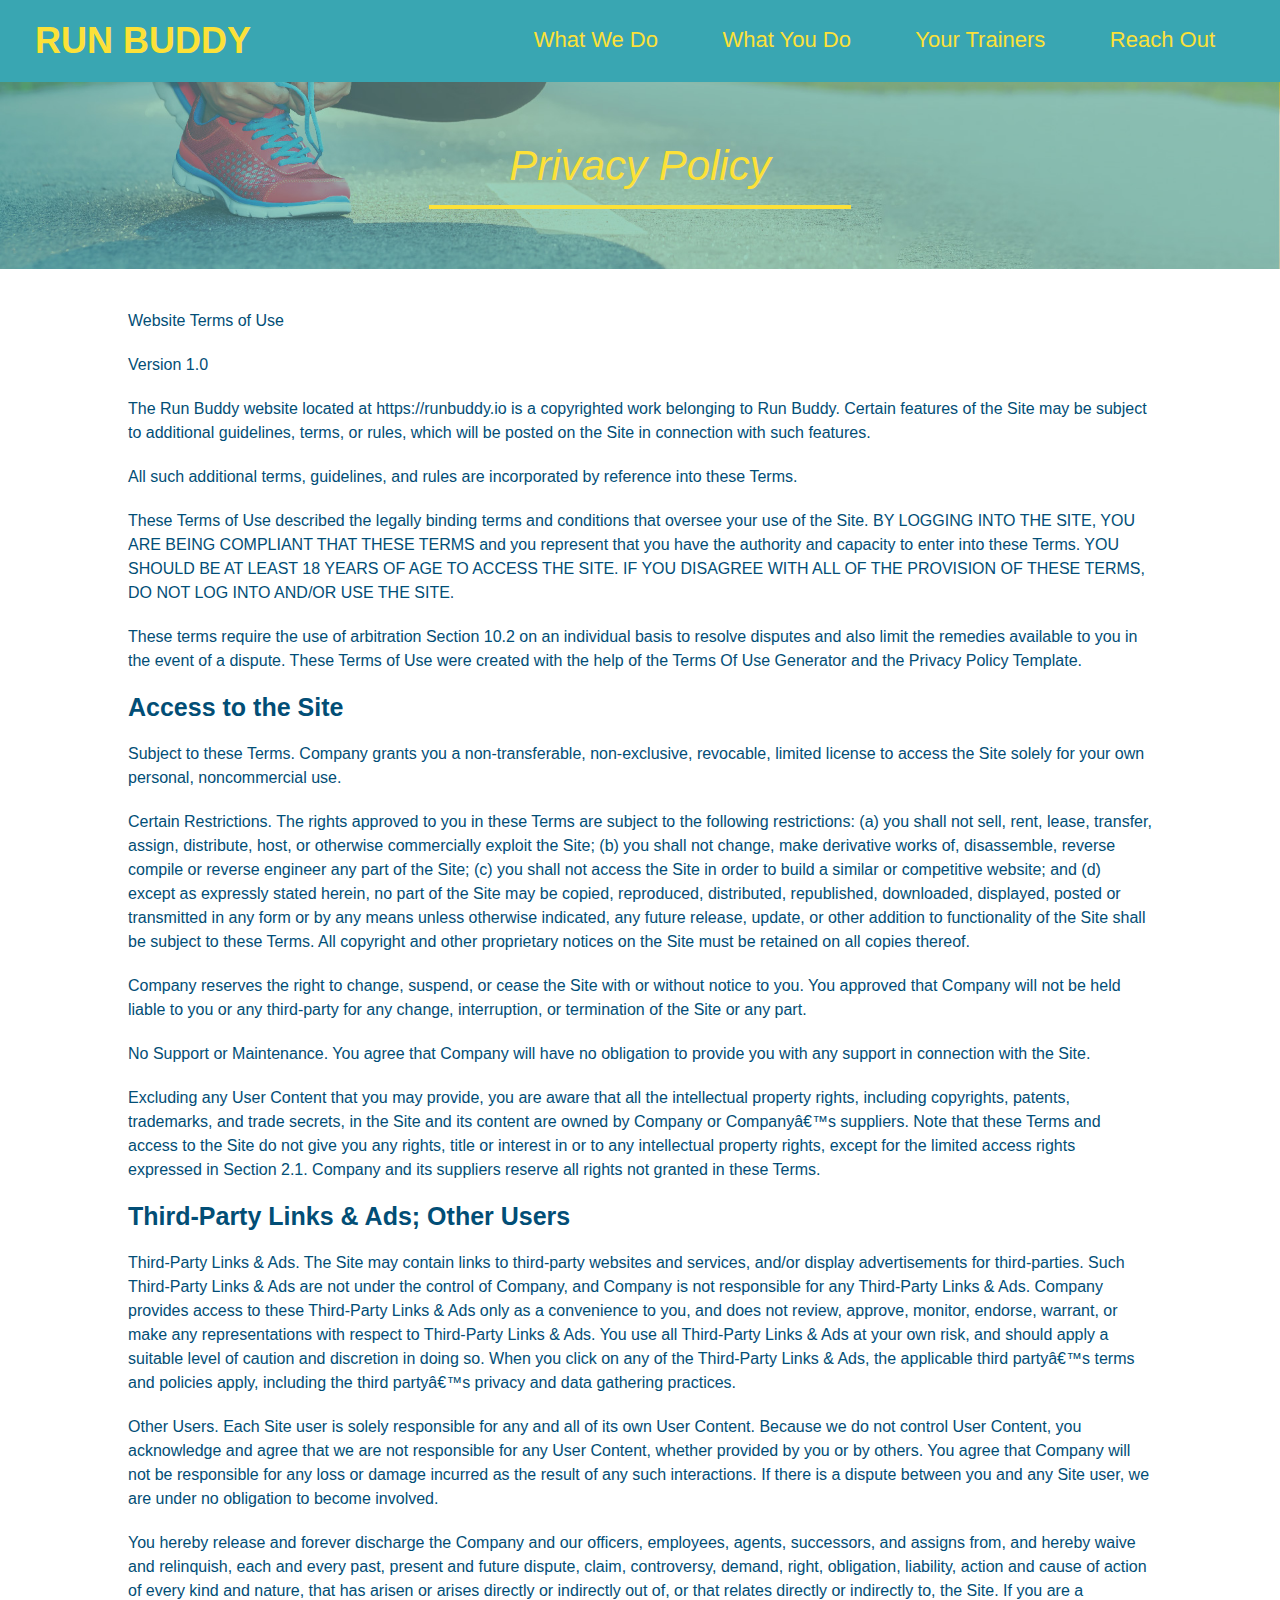
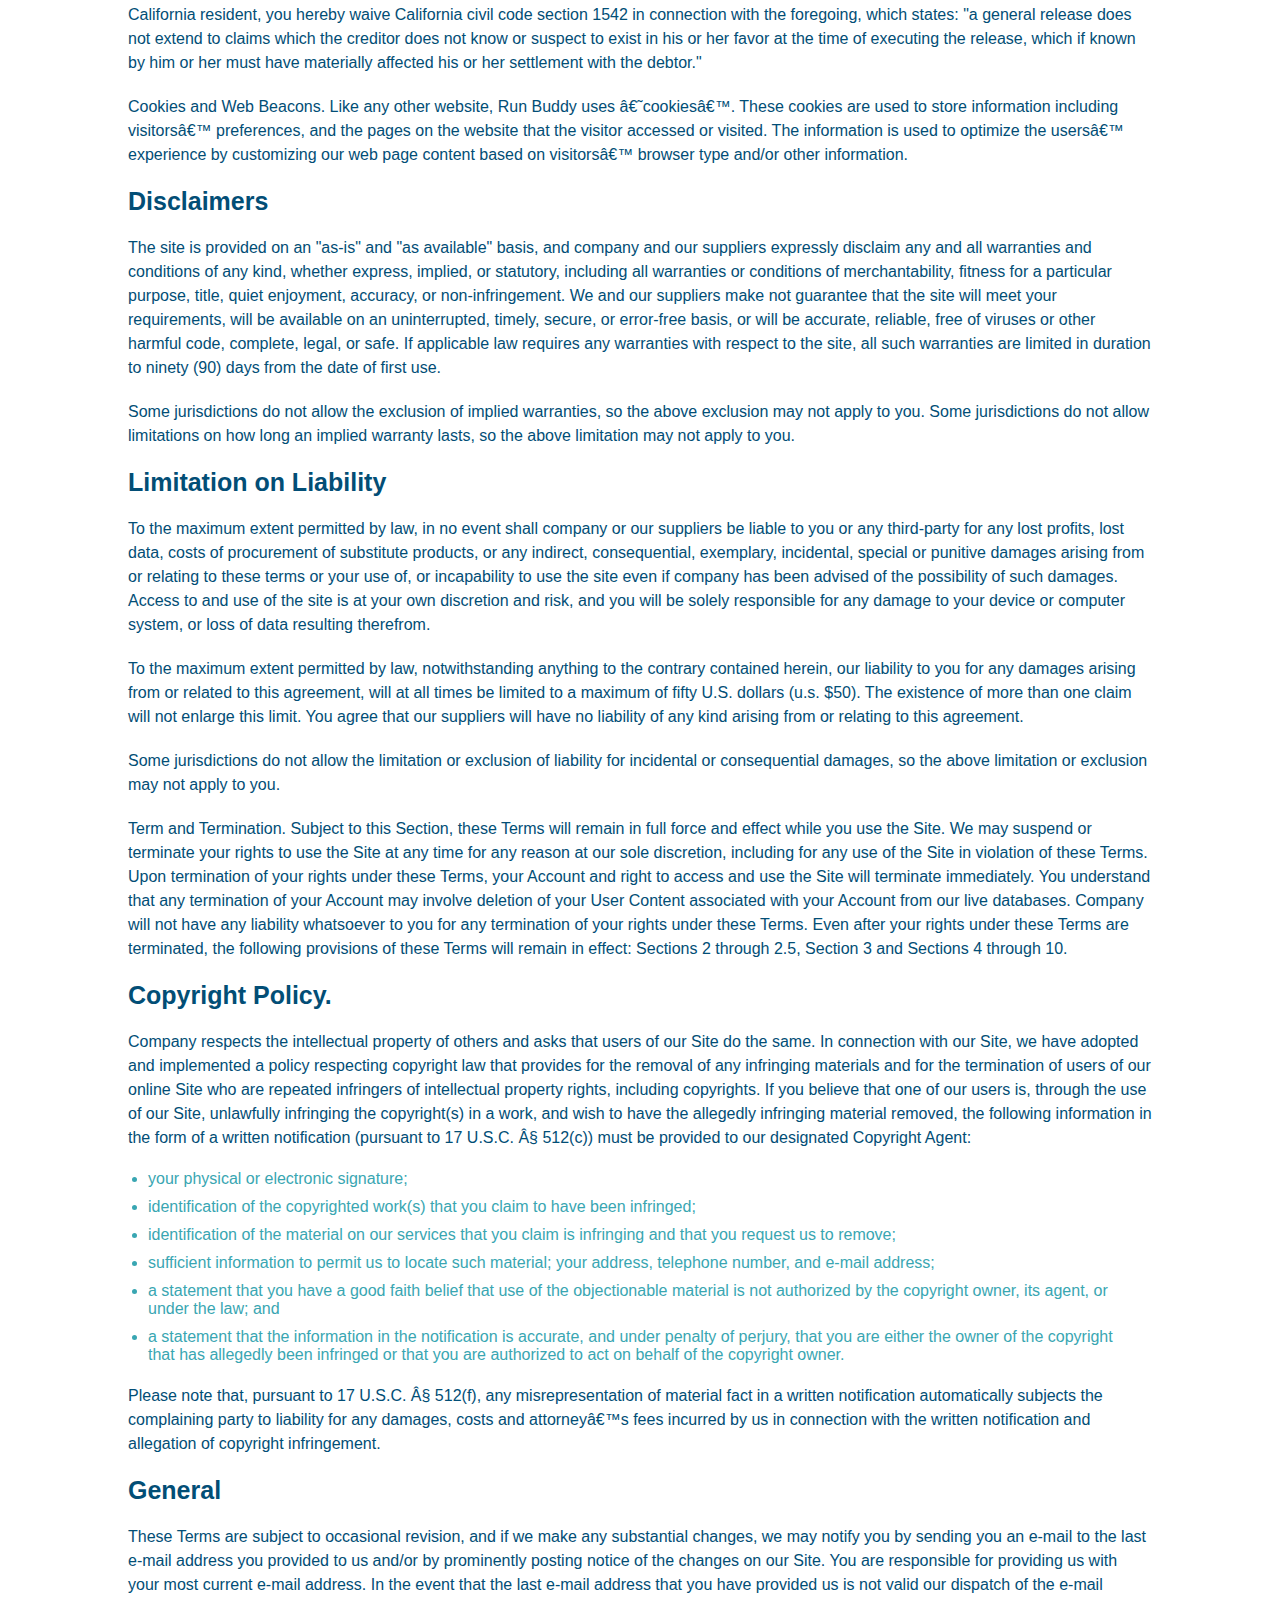
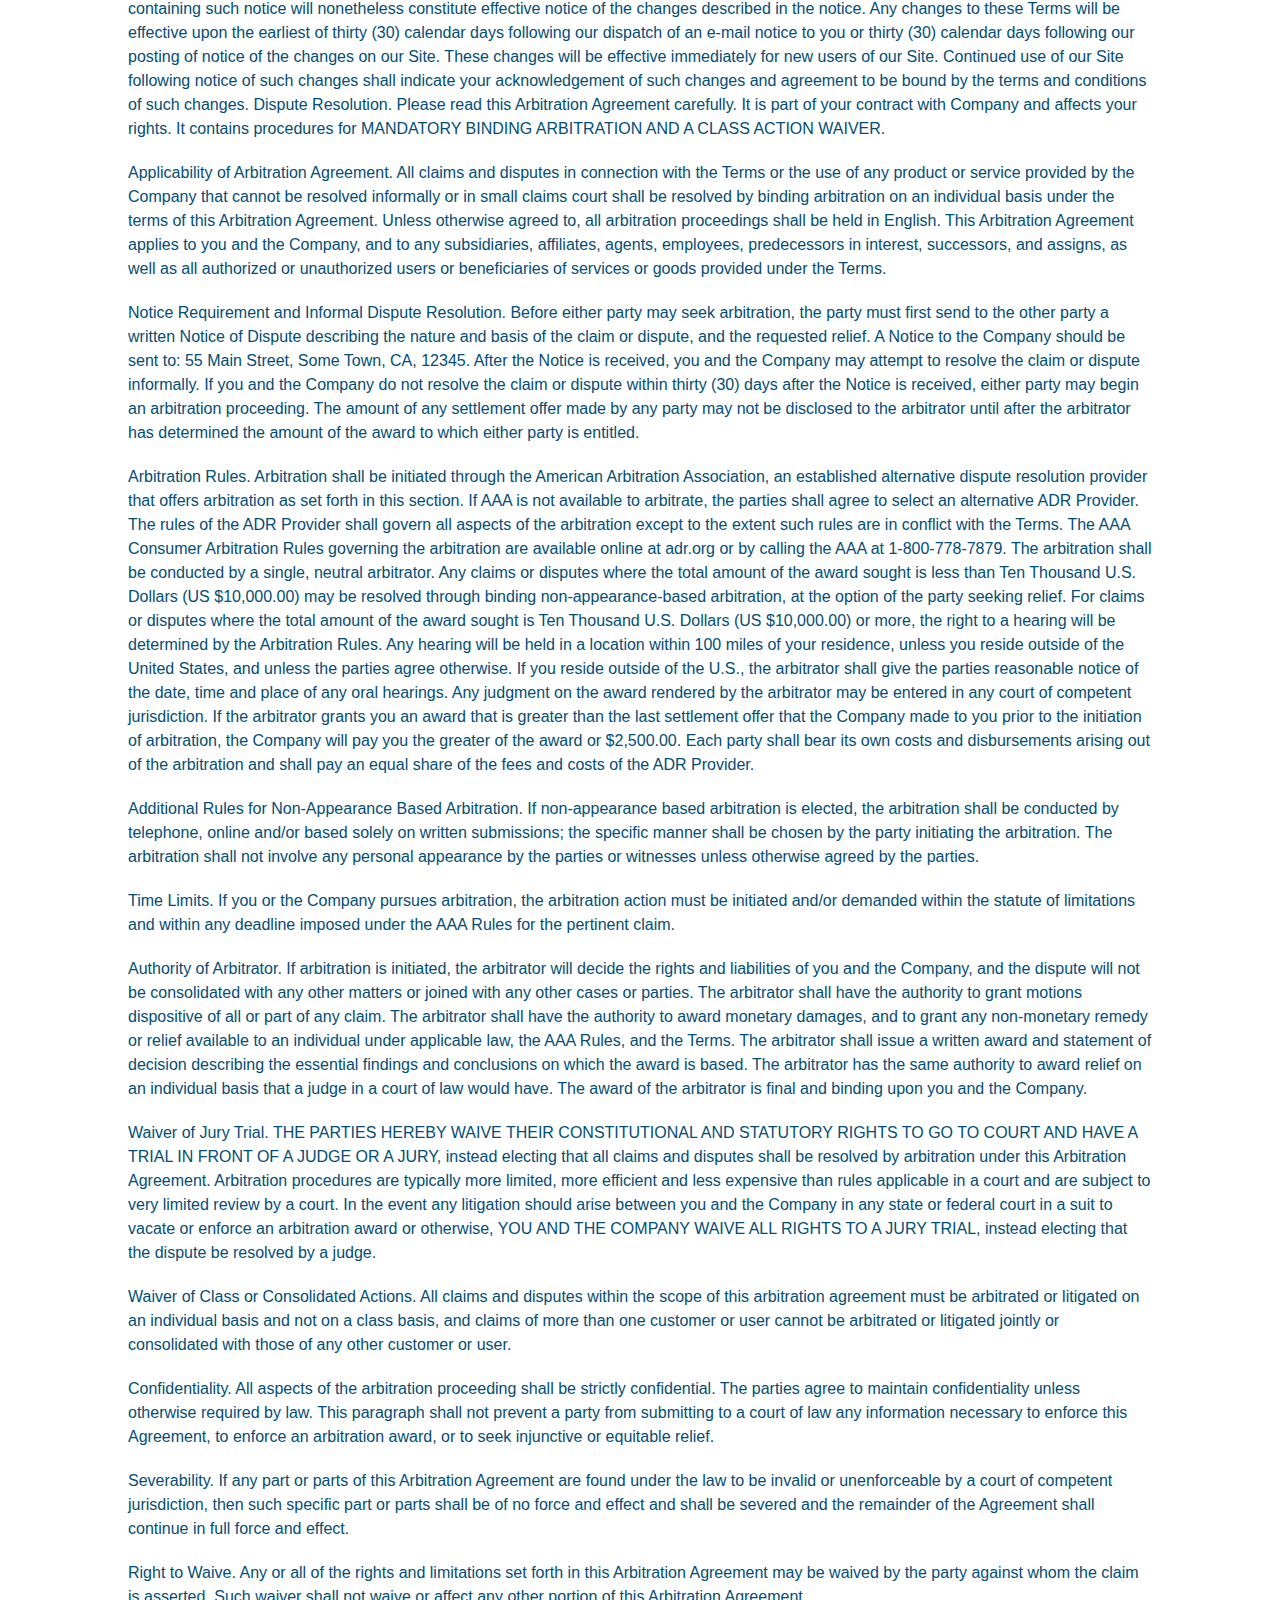
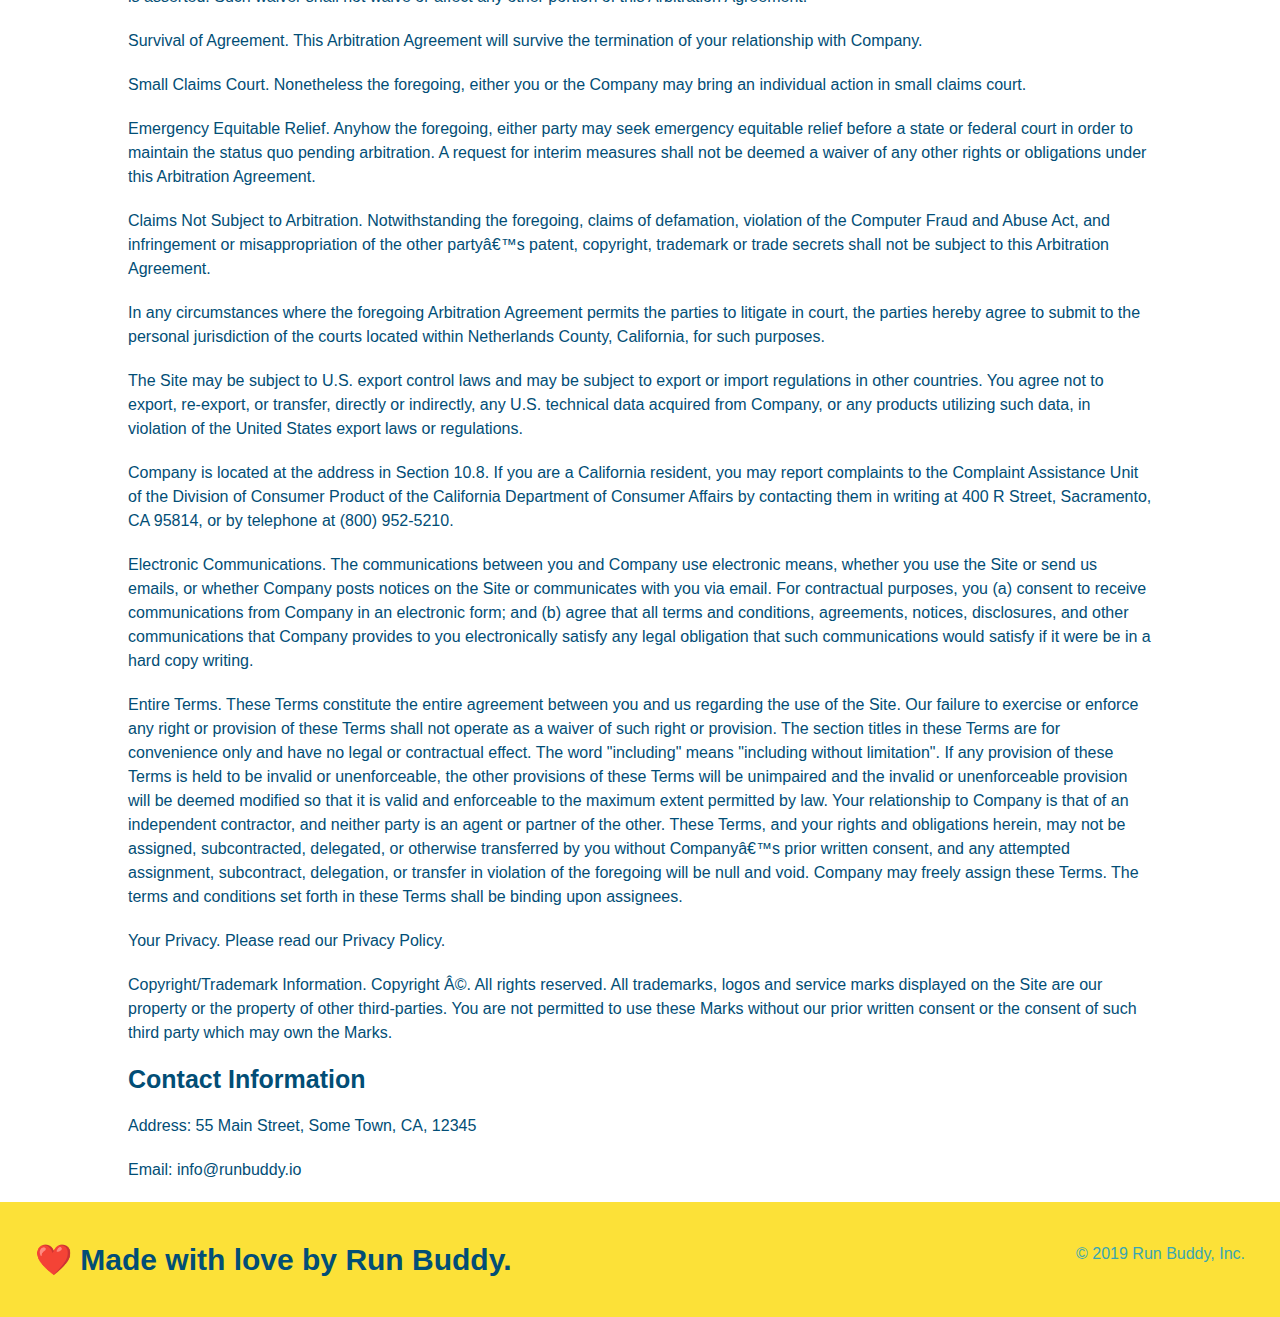
==== privacy-policy.html @ 1720cfa8 "complete privacy policy" ====
<!DOCTYPE html>

<html lang="en">

  <head>
    <meta charset="UTF-8" />
    <title>Privacy Policy - Run Buddy</title>
    <link rel="stylesheet" href="./assets/css/style.css">
    <link rel="stylesheet" href="./assets/css/style2.css">
  </head>

  <body>
    <header>
        <h1>
            <a href="/">RUN BUDDY</a>
        </h1>
        <nav>
            <ul>
                <li>
                    <a href="./index.html#what-we-do">What We Do</a>
                </li>
                <li>
                    <a href="./index.html#what-you-do">What You Do</a>
                </li>
                <li>
                    <a href="./index.html#your-trainers">Your Trainers</a>
                </li>
                <li>
                    <a href="./index.html#reach-out">Reach Out</a>
                </li>
            </ul>
        </nav>
    </header>
    <section class="hero">
        <h2 class="page-title">
          Privacy Policy
        </h2>
    </section>
    <article class="secondary-content">
        <p>
            Website Terms of Use
          </p>
    
          <p>
            Version 1.0
          </p>
    
          <p>
            The Run Buddy website located at https://runbuddy.io is a copyrighted work belonging to Run Buddy. Certain
            features of the Site may be subject to additional guidelines, terms, or rules, which will be posted on the Site
            in connection with such features.
          </p>
    
          <p>
            All such additional terms, guidelines, and rules are incorporated by reference into these Terms.
          </p>
    
          <p>
            These Terms of Use described the legally binding terms and conditions that oversee your use of the Site. BY
            LOGGING INTO THE SITE, YOU ARE BEING COMPLIANT THAT THESE TERMS and you represent that you have the authority
            and capacity to enter into these Terms. YOU SHOULD BE AT LEAST 18 YEARS OF AGE TO ACCESS THE SITE. IF YOU
            DISAGREE WITH ALL OF THE PROVISION OF THESE TERMS, DO NOT LOG INTO AND/OR USE THE SITE.
          </p>
    
          <p>
            These terms require the use of arbitration Section 10.2 on an individual basis to resolve disputes and also
            limit the remedies available to you in the event of a dispute. These Terms of Use were created with the help of
            the Terms Of Use Generator and the Privacy Policy Template.
          </p>
    
          <h3>
            Access to the Site
          </h3>
    
          <p>
            Subject to these Terms. Company grants you a non-transferable, non-exclusive, revocable, limited license to
            access the Site solely for your own personal, noncommercial use.
          </p>
    
          <p>
            Certain Restrictions. The rights approved to you in these Terms are subject to the following restrictions: (a)
            you shall not sell, rent, lease, transfer, assign, distribute, host, or otherwise commercially exploit the Site;
            (b) you shall not change, make derivative works of, disassemble, reverse compile or reverse engineer any part of
            the Site; (c) you shall not access the Site in order to build a similar or competitive website; and (d) except
            as expressly stated herein, no part of the Site may be copied, reproduced, distributed, republished, downloaded,
            displayed, posted or transmitted in any form or by any means unless otherwise indicated, any future release,
            update, or other addition to functionality of the Site shall be subject to these Terms. All copyright and other
            proprietary notices on the Site must be retained on all copies thereof.
          </p>
    
          <p>
            Company reserves the right to change, suspend, or cease the Site with or without notice to you. You approved
            that Company will not be held liable to you or any third-party for any change, interruption, or termination of
            the Site or any part.
          </p>
    
          <p>
            No Support or Maintenance. You agree that Company will have no obligation to provide you with any support in
            connection with the Site.
          </p>
    
          <p>
            Excluding any User Content that you may provide, you are aware that all the intellectual property rights,
            including copyrights, patents, trademarks, and trade secrets, in the Site and its content are owned by Company
            or Companyâ€™s suppliers. Note that these Terms and access to the Site do not give you any rights, title or
            interest in or to any intellectual property rights, except for the limited access rights expressed in Section
            2.1. Company and its suppliers reserve all rights not granted in these Terms.
          </p>
    
          <h3>
            Third-Party Links & Ads; Other Users
          </h3>
    
          <p>
            Third-Party Links & Ads. The Site may contain links to third-party websites and services, and/or display
            advertisements for third-parties. Such Third-Party Links & Ads are not under the control of Company, and Company
            is not responsible for any Third-Party Links & Ads. Company provides access to these Third-Party Links & Ads
            only as a convenience to you, and does not review, approve, monitor, endorse, warrant, or make any
            representations with respect to Third-Party Links & Ads. You use all Third-Party Links & Ads at your own risk,
            and should apply a suitable level of caution and discretion in doing so. When you click on any of the
            Third-Party Links & Ads, the applicable third partyâ€™s terms and policies apply, including the third partyâ€™s
            privacy and data gathering practices.
          </p>
    
          <p>
            Other Users. Each Site user is solely responsible for any and all of its own User Content. Because we do not
            control User Content, you acknowledge and agree that we are not responsible for any User Content, whether
            provided by you or by others. You agree that Company will not be responsible for any loss or damage incurred as
            the result of any such interactions. If there is a dispute between you and any Site user, we are under no
            obligation to become involved.
          </p>
    
          <p>
            You hereby release and forever discharge the Company and our officers, employees, agents, successors, and
            assigns from, and hereby waive and relinquish, each and every past, present and future dispute, claim,
            controversy, demand, right, obligation, liability, action and cause of action of every kind and nature, that has
            arisen or arises directly or indirectly out of, or that relates directly or indirectly to, the Site. If you are
            a California resident, you hereby waive California civil code section 1542 in connection with the foregoing,
            which states: "a general release does not extend to claims which the creditor does not know or suspect to exist
            in his or her favor at the time of executing the release, which if known by him or her must have materially
            affected his or her settlement with the debtor."
          </p>
    
          <p>
            Cookies and Web Beacons. Like any other website, Run Buddy uses â€˜cookiesâ€™. These cookies are used to store
            information including visitorsâ€™ preferences, and the pages on the website that the visitor accessed or visited.
            The information is used to optimize the usersâ€™ experience by customizing our web page content based on visitorsâ€™
            browser type and/or other information.
          </p>
    
          <h3>
            Disclaimers
          </h3>
    
          <p>
            The site is provided on an "as-is" and "as available" basis, and company and our suppliers expressly disclaim
            any and all warranties and conditions of any kind, whether express, implied, or statutory, including all
            warranties or conditions of merchantability, fitness for a particular purpose, title, quiet enjoyment, accuracy,
            or non-infringement. We and our suppliers make not guarantee that the site will meet your requirements, will be
            available on an uninterrupted, timely, secure, or error-free basis, or will be accurate, reliable, free of
            viruses or other harmful code, complete, legal, or safe. If applicable law requires any warranties with respect
            to the site, all such warranties are limited in duration to ninety (90) days from the date of first use.
          </p>
    
          <p>
            Some jurisdictions do not allow the exclusion of implied warranties, so the above exclusion may not apply to
            you. Some jurisdictions do not allow limitations on how long an implied warranty lasts, so the above limitation
            may not apply to you.
          </p>
    
          <h3>
            Limitation on Liability
          </h3>
    
          <p>
            To the maximum extent permitted by law, in no event shall company or our suppliers be liable to you or any
            third-party for any lost profits, lost data, costs of procurement of substitute products, or any indirect,
            consequential, exemplary, incidental, special or punitive damages arising from or relating to these terms or
            your use of, or incapability to use the site even if company has been advised of the possibility of such
            damages. Access to and use of the site is at your own discretion and risk, and you will be solely responsible
            for any damage to your device or computer system, or loss of data resulting therefrom.
          </p>
    
          <p>
            To the maximum extent permitted by law, notwithstanding anything to the contrary contained herein, our liability
            to you for any damages arising from or related to this agreement, will at all times be limited to a maximum of
            fifty U.S. dollars (u.s. $50). The existence of more than one claim will not enlarge this limit. You agree that
            our suppliers will have no liability of any kind arising from or relating to this agreement.
          </p>
    
          <p>
            Some jurisdictions do not allow the limitation or exclusion of liability for incidental or consequential
            damages, so the above limitation or exclusion may not apply to you.
          </p>
    
          <p>
            Term and Termination. Subject to this Section, these Terms will remain in full force and effect while you use
            the Site. We may suspend or terminate your rights to use the Site at any time for any reason at our sole
            discretion, including for any use of the Site in violation of these Terms. Upon termination of your rights under
            these Terms, your Account and right to access and use the Site will terminate immediately. You understand that
            any termination of your Account may involve deletion of your User Content associated with your Account from our
            live databases. Company will not have any liability whatsoever to you for any termination of your rights under
            these Terms. Even after your rights under these Terms are terminated, the following provisions of these Terms
            will remain in effect: Sections 2 through 2.5, Section 3 and Sections 4 through 10.
          </p>
    
          <h3>
            Copyright Policy.
          </h3>
    
          <p>
            Company respects the intellectual property of others and asks that users of our Site do the same. In connection
            with our Site, we have adopted and implemented a policy respecting copyright law that provides for the removal
            of any infringing materials and for the termination of users of our online Site who are repeated infringers of
            intellectual property rights, including copyrights. If you believe that one of our users is, through the use of
            our Site, unlawfully infringing the copyright(s) in a work, and wish to have the allegedly infringing material
            removed, the following information in the form of a written notification (pursuant to 17 U.S.C. Â§ 512(c)) must
            be provided to our designated Copyright Agent:
          </p>
    
          <ul>
            <li>
              your physical or electronic signature;
            </li>
            <li>
              identification of the copyrighted work(s) that you claim to have been infringed;
            </li>
            <li>
              identification of the material on our services that you claim is infringing and that you request us to remove;
            </li>
            <li>
              sufficient information to permit us to locate such material; your address, telephone number, and e-mail
              address;
            </li>
            <li>
              a statement that you have a good faith belief that use of the objectionable material is not authorized by the
              copyright owner, its agent, or under the law; and
            </li>
            <li>
              a statement that the information in the notification is accurate, and under penalty of perjury, that you are
              either the owner of the copyright that has allegedly been infringed or that you are authorized to act on
              behalf of the copyright owner.
            </li>
          </ul>
    
          <p>
            Please note that, pursuant to 17 U.S.C. Â§ 512(f), any misrepresentation of material fact in a written
            notification automatically subjects the complaining party to liability for any damages, costs and attorneyâ€™s
            fees incurred by us in connection with the written notification and allegation of copyright infringement.
          </p>
    
          <h3>
            General
          </h3>
    
          <p>
            These Terms are subject to occasional revision, and if we make any substantial changes, we may notify you by
            sending you an e-mail to the last e-mail address you provided to us and/or by prominently posting notice of the
            changes on our Site. You are responsible for providing us with your most current e-mail address. In the event
            that the last e-mail address that you have provided us is not valid our dispatch of the e-mail containing such
            notice will nonetheless constitute effective notice of the changes described in the notice. Any changes to these
            Terms will be effective upon the earliest of thirty (30) calendar days following our dispatch of an e-mail
            notice to you or thirty (30) calendar days following our posting of notice of the changes on our Site. These
            changes will be effective immediately for new users of our Site. Continued use of our Site following notice of
            such changes shall indicate your acknowledgement of such changes and agreement to be bound by the terms and
            conditions of such changes. Dispute Resolution. Please read this Arbitration Agreement carefully. It is part of
            your contract with Company and affects your rights. It contains procedures for MANDATORY BINDING ARBITRATION AND
            A CLASS ACTION WAIVER.
          </p>
    
          <p>
            Applicability of Arbitration Agreement. All claims and disputes in connection with the Terms or the use of any
            product or service provided by the Company that cannot be resolved informally or in small claims court shall be
            resolved by binding arbitration on an individual basis under the terms of this Arbitration Agreement. Unless
            otherwise agreed to, all arbitration proceedings shall be held in English. This Arbitration Agreement applies to
            you and the Company, and to any subsidiaries, affiliates, agents, employees, predecessors in interest,
            successors, and assigns, as well as all authorized or unauthorized users or beneficiaries of services or goods
            provided under the Terms.
          </p>
    
          <p>
            Notice Requirement and Informal Dispute Resolution. Before either party may seek arbitration, the party must
            first send to the other party a written Notice of Dispute describing the nature and basis of the claim or
            dispute, and the requested relief. A Notice to the Company should be sent to: 55 Main Street, Some Town, CA,
            12345. After the Notice is received, you and the Company may attempt to resolve the claim or dispute informally.
            If you and the Company do not resolve the claim or dispute within thirty (30) days after the Notice is received,
            either party may begin an arbitration proceeding. The amount of any settlement offer made by any party may not
            be disclosed to the arbitrator until after the arbitrator has determined the amount of the award to which either
            party is entitled.
          </p>
    
          <p>
            Arbitration Rules. Arbitration shall be initiated through the American Arbitration Association, an established
            alternative dispute resolution provider that offers arbitration as set forth in this section. If AAA is not
            available to arbitrate, the parties shall agree to select an alternative ADR Provider. The rules of the ADR
            Provider shall govern all aspects of the arbitration except to the extent such rules are in conflict with the
            Terms. The AAA Consumer Arbitration Rules governing the arbitration are available online at adr.org or by
            calling the AAA at 1-800-778-7879. The arbitration shall be conducted by a single, neutral arbitrator. Any
            claims or disputes where the total amount of the award sought is less than Ten Thousand U.S. Dollars (US
            $10,000.00) may be resolved through binding non-appearance-based arbitration, at the option of the party seeking
            relief. For claims or disputes where the total amount of the award sought is Ten Thousand U.S. Dollars (US
            $10,000.00) or more, the right to a hearing will be determined by the Arbitration Rules. Any hearing will be
            held in a location within 100 miles of your residence, unless you reside outside of the United States, and
            unless the parties agree otherwise. If you reside outside of the U.S., the arbitrator shall give the parties
            reasonable notice of the date, time and place of any oral hearings. Any judgment on the award rendered by the
            arbitrator may be entered in any court of competent jurisdiction. If the arbitrator grants you an award that is
            greater than the last settlement offer that the Company made to you prior to the initiation of arbitration, the
            Company will pay you the greater of the award or $2,500.00. Each party shall bear its own costs and
            disbursements arising out of the arbitration and shall pay an equal share of the fees and costs of the ADR
            Provider.
          </p>
    
          <p>
            Additional Rules for Non-Appearance Based Arbitration. If non-appearance based arbitration is elected, the
            arbitration shall be conducted by telephone, online and/or based solely on written submissions; the specific
            manner shall be chosen by the party initiating the arbitration. The arbitration shall not involve any personal
            appearance by the parties or witnesses unless otherwise agreed by the parties.
          </p>
    
          <p>
            Time Limits. If you or the Company pursues arbitration, the arbitration action must be initiated and/or demanded
            within the statute of limitations and within any deadline imposed under the AAA Rules for the pertinent claim.
          </p>
    
          <p>
            Authority of Arbitrator. If arbitration is initiated, the arbitrator will decide the rights and liabilities of
            you and the Company, and the dispute will not be consolidated with any other matters or joined with any other
            cases or parties. The arbitrator shall have the authority to grant motions dispositive of all or part of any
            claim. The arbitrator shall have the authority to award monetary damages, and to grant any non-monetary remedy
            or relief available to an individual under applicable law, the AAA Rules, and the Terms. The arbitrator shall
            issue a written award and statement of decision describing the essential findings and conclusions on which the
            award is based. The arbitrator has the same authority to award relief on an individual basis that a judge in a
            court of law would have. The award of the arbitrator is final and binding upon you and the Company.
          </p>
    
          <p>
            Waiver of Jury Trial. THE PARTIES HEREBY WAIVE THEIR CONSTITUTIONAL AND STATUTORY RIGHTS TO GO TO COURT AND HAVE
            A TRIAL IN FRONT OF A JUDGE OR A JURY, instead electing that all claims and disputes shall be resolved by
            arbitration under this Arbitration Agreement. Arbitration procedures are typically more limited, more efficient
            and less expensive than rules applicable in a court and are subject to very limited review by a court. In the
            event any litigation should arise between you and the Company in any state or federal court in a suit to vacate
            or enforce an arbitration award or otherwise, YOU AND THE COMPANY WAIVE ALL RIGHTS TO A JURY TRIAL, instead
            electing that the dispute be resolved by a judge.
          </p>
    
          <p>
            Waiver of Class or Consolidated Actions. All claims and disputes within the scope of this arbitration agreement
            must be arbitrated or litigated on an individual basis and not on a class basis, and claims of more than one
            customer or user cannot be arbitrated or litigated jointly or consolidated with those of any other customer or
            user.
          </p>
    
          <p>
            Confidentiality. All aspects of the arbitration proceeding shall be strictly confidential. The parties agree to
            maintain confidentiality unless otherwise required by law. This paragraph shall not prevent a party from
            submitting to a court of law any information necessary to enforce this Agreement, to enforce an arbitration
            award, or to seek injunctive or equitable relief.
          </p>
    
          <p>
            Severability. If any part or parts of this Arbitration Agreement are found under the law to be invalid or
            unenforceable by a court of competent jurisdiction, then such specific part or parts shall be of no force and
            effect and shall be severed and the remainder of the Agreement shall continue in full force and effect.
          </p>
    
          <p>
            Right to Waive. Any or all of the rights and limitations set forth in this Arbitration Agreement may be waived
            by the party against whom the claim is asserted. Such waiver shall not waive or affect any other portion of this
            Arbitration Agreement.
          </p>
    
          <p>
            Survival of Agreement. This Arbitration Agreement will survive the termination of your relationship with
            Company.
          </p>
    
          <p>
            Small Claims Court. Nonetheless the foregoing, either you or the Company may bring an individual action in small
            claims court.
          </p>
    
          <p>
            Emergency Equitable Relief. Anyhow the foregoing, either party may seek emergency equitable relief before a
            state or federal court in order to maintain the status quo pending arbitration. A request for interim measures
            shall not be deemed a waiver of any other rights or obligations under this Arbitration Agreement.
          </p>
    
          <p>
            Claims Not Subject to Arbitration. Notwithstanding the foregoing, claims of defamation, violation of the
            Computer Fraud and Abuse Act, and infringement or misappropriation of the other partyâ€™s patent, copyright,
            trademark or trade secrets shall not be subject to this Arbitration Agreement.
          </p>
    
          <p>
            In any circumstances where the foregoing Arbitration Agreement permits the parties to litigate in court, the
            parties hereby agree to submit to the personal jurisdiction of the courts located within Netherlands County,
            California, for such purposes.
          </p>
    
          <p>
            The Site may be subject to U.S. export control laws and may be subject to export or import regulations in other
            countries. You agree not to export, re-export, or transfer, directly or indirectly, any U.S. technical data
            acquired from Company, or any products utilizing such data, in violation of the United States export laws or
            regulations.
          </p>
    
          <p>
            Company is located at the address in Section 10.8. If you are a California resident, you may report complaints
            to the Complaint Assistance Unit of the Division of Consumer Product of the California Department of Consumer
            Affairs by contacting them in writing at 400 R Street, Sacramento, CA 95814, or by telephone at (800) 952-5210.
          </p>
    
          <p>
            Electronic Communications. The communications between you and Company use electronic means, whether you use the
            Site or send us emails, or whether Company posts notices on the Site or communicates with you via email. For
            contractual purposes, you (a) consent to receive communications from Company in an electronic form; and (b)
            agree that all terms and conditions, agreements, notices, disclosures, and other communications that Company
            provides to you electronically satisfy any legal obligation that such communications would satisfy if it were be
            in a hard copy writing.
          </p>
    
          <p>
            Entire Terms. These Terms constitute the entire agreement between you and us regarding the use of the Site. Our
            failure to exercise or enforce any right or provision of these Terms shall not operate as a waiver of such right
            or provision. The section titles in these Terms are for convenience only and have no legal or contractual
            effect. The word "including" means "including without limitation". If any provision of these Terms is held to be
            invalid or unenforceable, the other provisions of these Terms will be unimpaired and the invalid or
            unenforceable provision will be deemed modified so that it is valid and enforceable to the maximum extent
            permitted by law. Your relationship to Company is that of an independent contractor, and neither party is an
            agent or partner of the other. These Terms, and your rights and obligations herein, may not be assigned,
            subcontracted, delegated, or otherwise transferred by you without Companyâ€™s prior written consent, and any
            attempted assignment, subcontract, delegation, or transfer in violation of the foregoing will be null and void.
            Company may freely assign these Terms. The terms and conditions set forth in these Terms shall be binding upon
            assignees.
          </p>
    
          <p>
            Your Privacy. Please read our Privacy Policy.
          </p>
    
          <p>
            Copyright/Trademark Information. Copyright Â©. All rights reserved. All trademarks, logos and service marks
            displayed on the Site are our property or the property of other third-parties. You are not permitted to use
            these Marks without our prior written consent or the consent of such third party which may own the Marks.
          </p>
    
          <h3>
            Contact Information
          </h3>
    
          <p>
            Address: 55 Main Street, Some Town, CA, 12345
          </p>
    
          <p>
            Email: info@runbuddy.io
          </p>
    </article>
    <footer>
        <h2>❤️ Made with love by Run Buddy.</h2>
        <div>
            &copy; 2019 Run Buddy, Inc.
        </div>
    </footer>
  </body>

</html>
---- assets/css/style.css ----
* {
    margin: 0;
    padding: 0;
    box-sizing: border-box;
}

body {
    color: #39a6b2;
    font-family: Helvetica, Arial, sans-serif;
}

/* apply styles to <header> */

header {
    padding: 20px 35px;
    background-color: #39a6b2;
}

header h1 {

    display: inline;
    font-weight: bold;
    font-size: 36px;
    color: #fce138;
    margin: 0;
}

header a {
     text-decoration: none;
    color: #fce138;
}

header nav{
    float: right;
    margin: 7px 0;
}

header nav ul li {
    display: inline;
}

header nav ul li a {
    margin: 0 30px;
    font-weight: lighter;
    font-size: 22px;
}

.hero{
    background-image: url("../images/hero-bg.jpg");
    height: 600px;
    background-size: cover;
    background-position: center;
    position: relative;
}

.hero h3{
    font-size: 32px;
    margin: 0;
}

.hero-form {
    background-color: #fce138;
    padding: 20px;
    width: 500px;
    color: #024e76;
    border: solid 3px #024e76;
    position: absolute;
    bottom: 120px;
    right: 140px;
}

.hero-form p{
    margin: 5px 0 15px 0;
}

.hero-form label {
    margin: 0 5px;
}

.form-input {
    border: 1px solid #024e76;
    display: block;
    padding: 7px 15px;
    font-size: 16px;
    color: #024e76;
    width: 100%;
    margin-bottom: 15px;
}

button {
    background-color: #024e76;
    color: #fce138;
    padding: 10px 20px;
    border: none;
    font-size: 16px;
}

.section-title {
    font-size: 55px;
    color: #024e76;
    margin-bottom: 35px;
    padding: 0 100px 20px 100px;
    border-bottom: 3px solid;
    display: inline-block;
}

.primary-border {
    border-color: #fce138;
}

.secondary-border {
    border-color: #39a6b2;
}

.intro {
    text-align: center;
}

.intro p {
    line-height: 1.7;
    color: #39a6b2;
    width: 80%;
    font-size: 20px;
    margin: 0 auto;
}

.steps {
    text-align: center;
    background: #fce138;
}

.steps div {
    margin-bottom: 80px;
}

.steps img {
    width: 15%;
    margin: 10px 0;
}

.steps h3 {
    color: #024e76;
    font-size: 46px;
    margin-top: 10px;
}

.steps span {
    font-size: 38px;
}

.steps p {
    color: #39a6b2;
    font-size: 23px;
}

.trainers {
    text-align: center;
}

.trainer {
    width: 900px;
    margin: 0 auto 30px auto;
    background: #024e76;
    color: #fce138;
    overflow: auto;
}

.trainer img {
    width: 35%;
    float: left;
}

.text-left {
    text-align: left;
}

.text-right {
    text-align: right;
}

.trainer-bio {
    padding: 35px;
    float: left;
    width: 65%;
}

.trainer-bio h3 {
    font-size: 32px;
    margin-bottom: 8px;
}

.trainer-bio h4 {
    font-weight: lighter;
    font-size: 26px;
    margin-bottom: 25px;
}

.trainer-bio p {
    font-size: 17px;
    line-height: 1.3;
}

.contact {
    background: #024e76;
    width: 80%;
    text-align: center;
    margin: auto;
}
.contact h2 {
    color: #fce138;
}

.contact-info div{
    text-align: left;
    width: 410px;
    display: inline-block;
    vertical-align: top;
    margin: 30px 0 0 60px;
    color: white;
}

.contact-info h3 {
    color: #fce138;
    font-size: 32px;
    padding: 0 0 15px 0;
}

.contact-info p, .contact-info address {
    font-style: normal;
    font-size: 20px;
    line-height: 1.5;
    margin: 20px 0;
}

.contact-info a {
    color: #fce138;
}

.contact-info iframe {
    height: 400px;
    width: 400px;
}

footer {
    background: #fce138;
    width: 100%;
    padding: 40px 35px;
}

footer h2 {
    display: inline;
    color: #024e76;
    font-size: 30px;
    margin: 0;
}

footer div {
    float: right;
    line-height: 1.5;
    text-align: right;
}

footer a{
    color: #024e76;
}

section {
    padding: 60px;
}
---- assets/css/style2.css ----
.hero {
background-position: bottom;
height: auto;
text-align: center;
margin-bottom: 40px;
}

.page-title { 
    color: #fce138;
    font-weight: normal;
    font-size: 42px;
    font-style: italic;
    display: inline-block;
    border-bottom: 4px solid #fce138;
    padding: 0 80px 15px 80px;
}

.secondary-content {
    color: #024e76;
    margin: 0 auto;
    width: 80%;
}

.secondary-content h3 {
    font-size: 25px;
    margin: 20px 0;
} 

.secondary-content p {
    font-size: 16px;
    line-height: 1.5;
    margin: 20px 0;
}

.secondary-content ul {
    margin: 15px 20px;
}

.secondary-content li {
    color: #39a6b2;
    margin: 10PX 0;
}
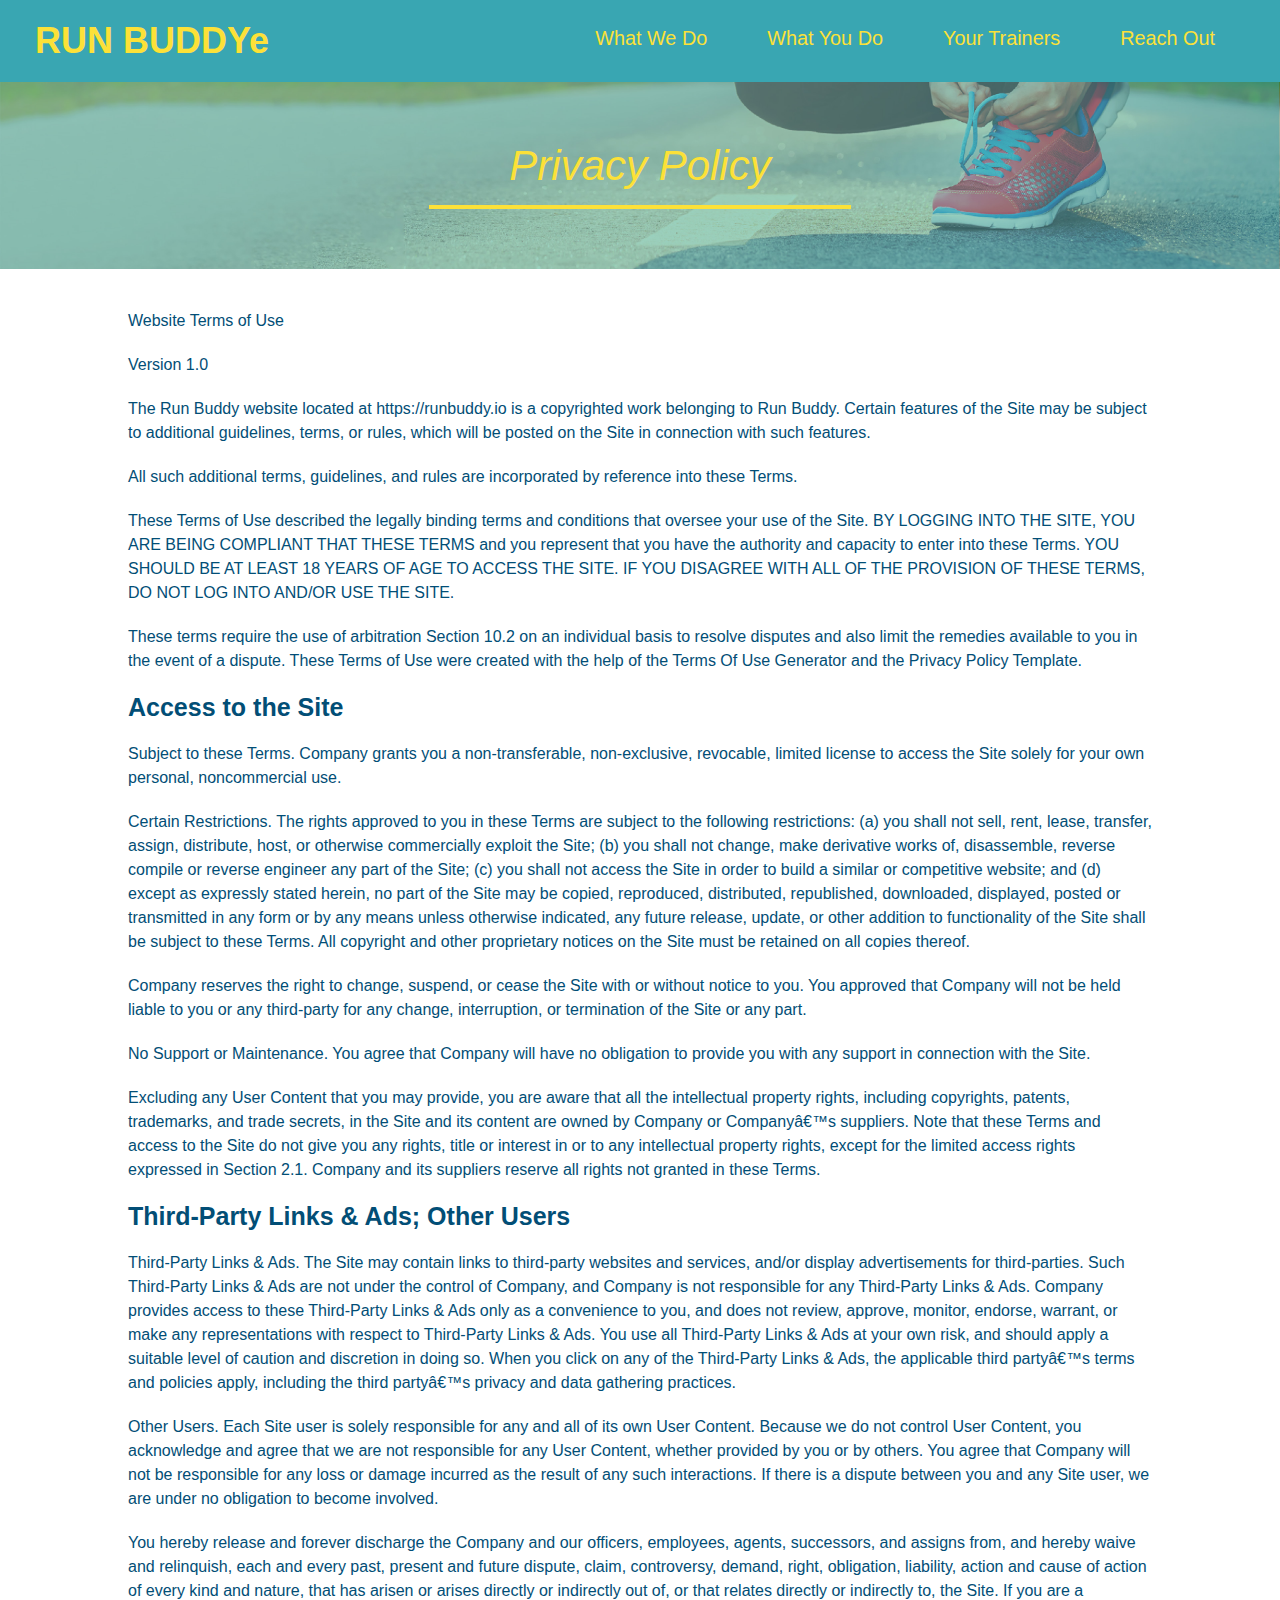
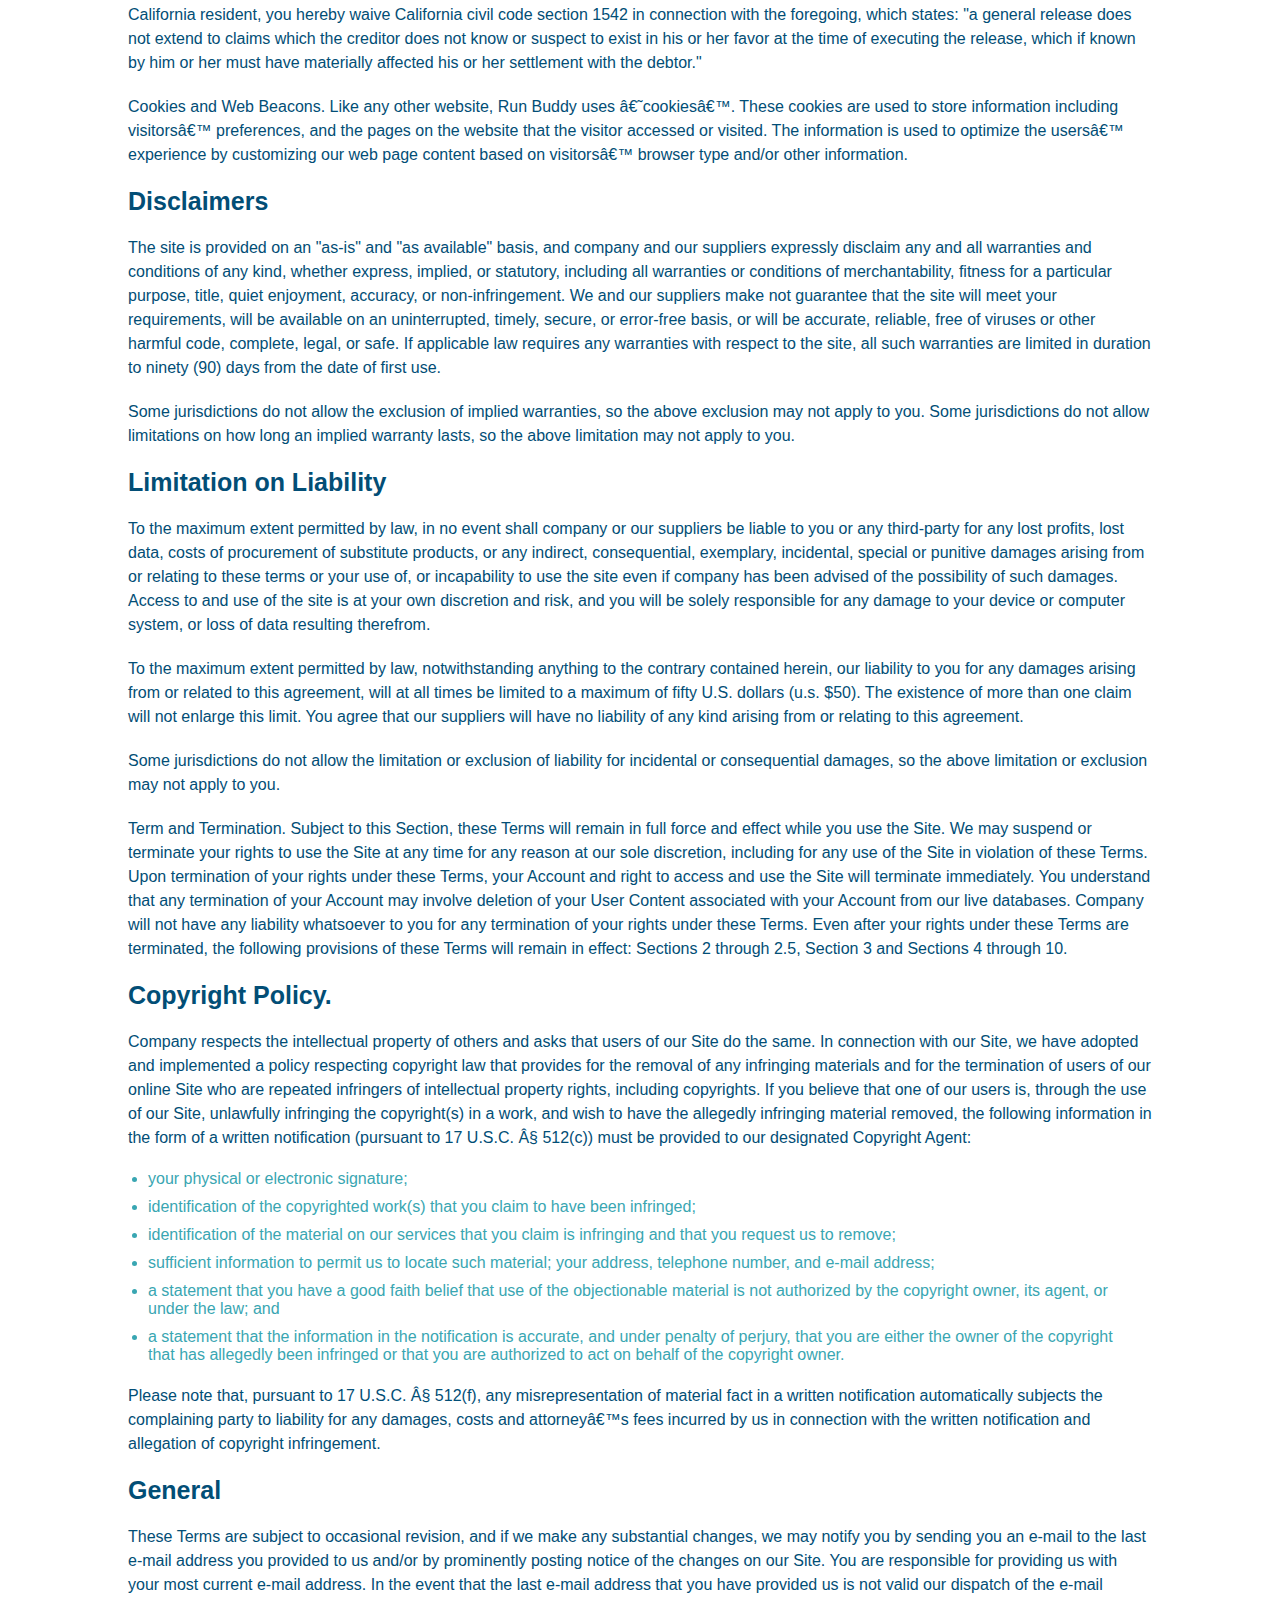
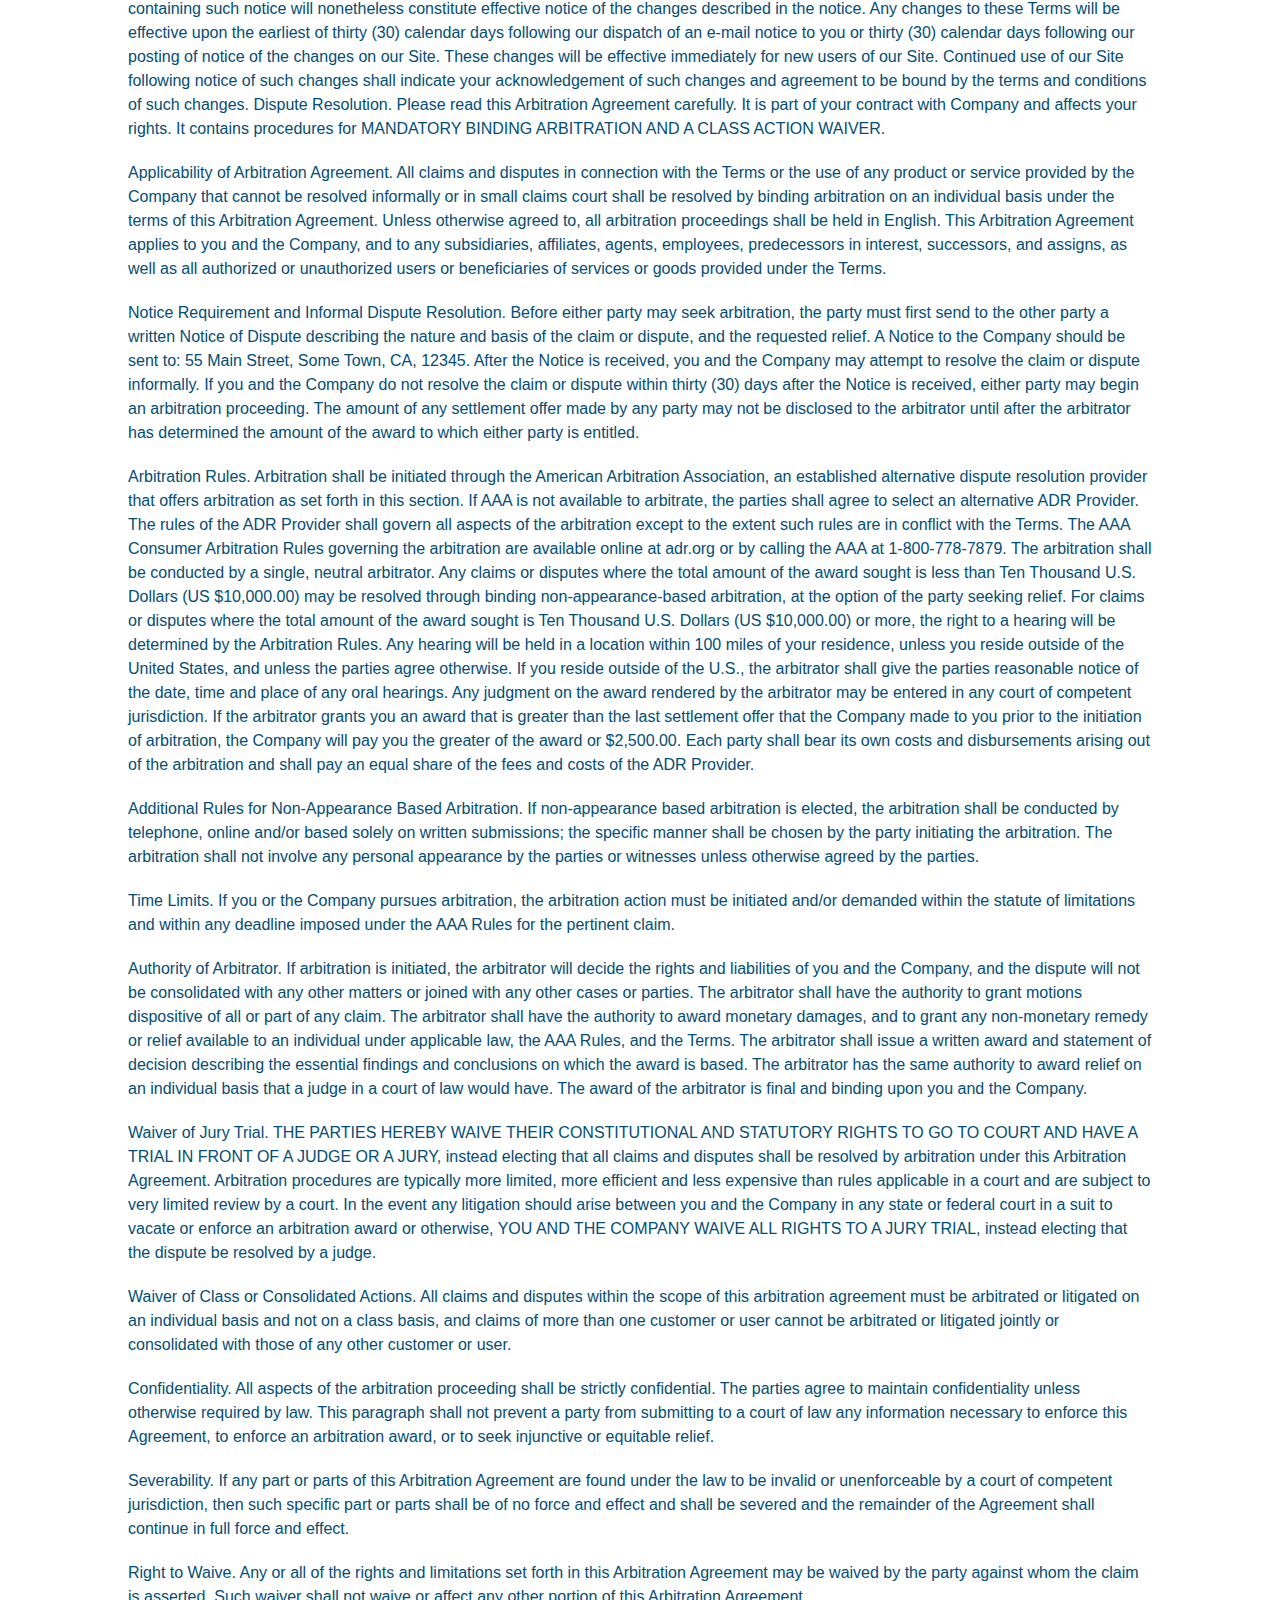
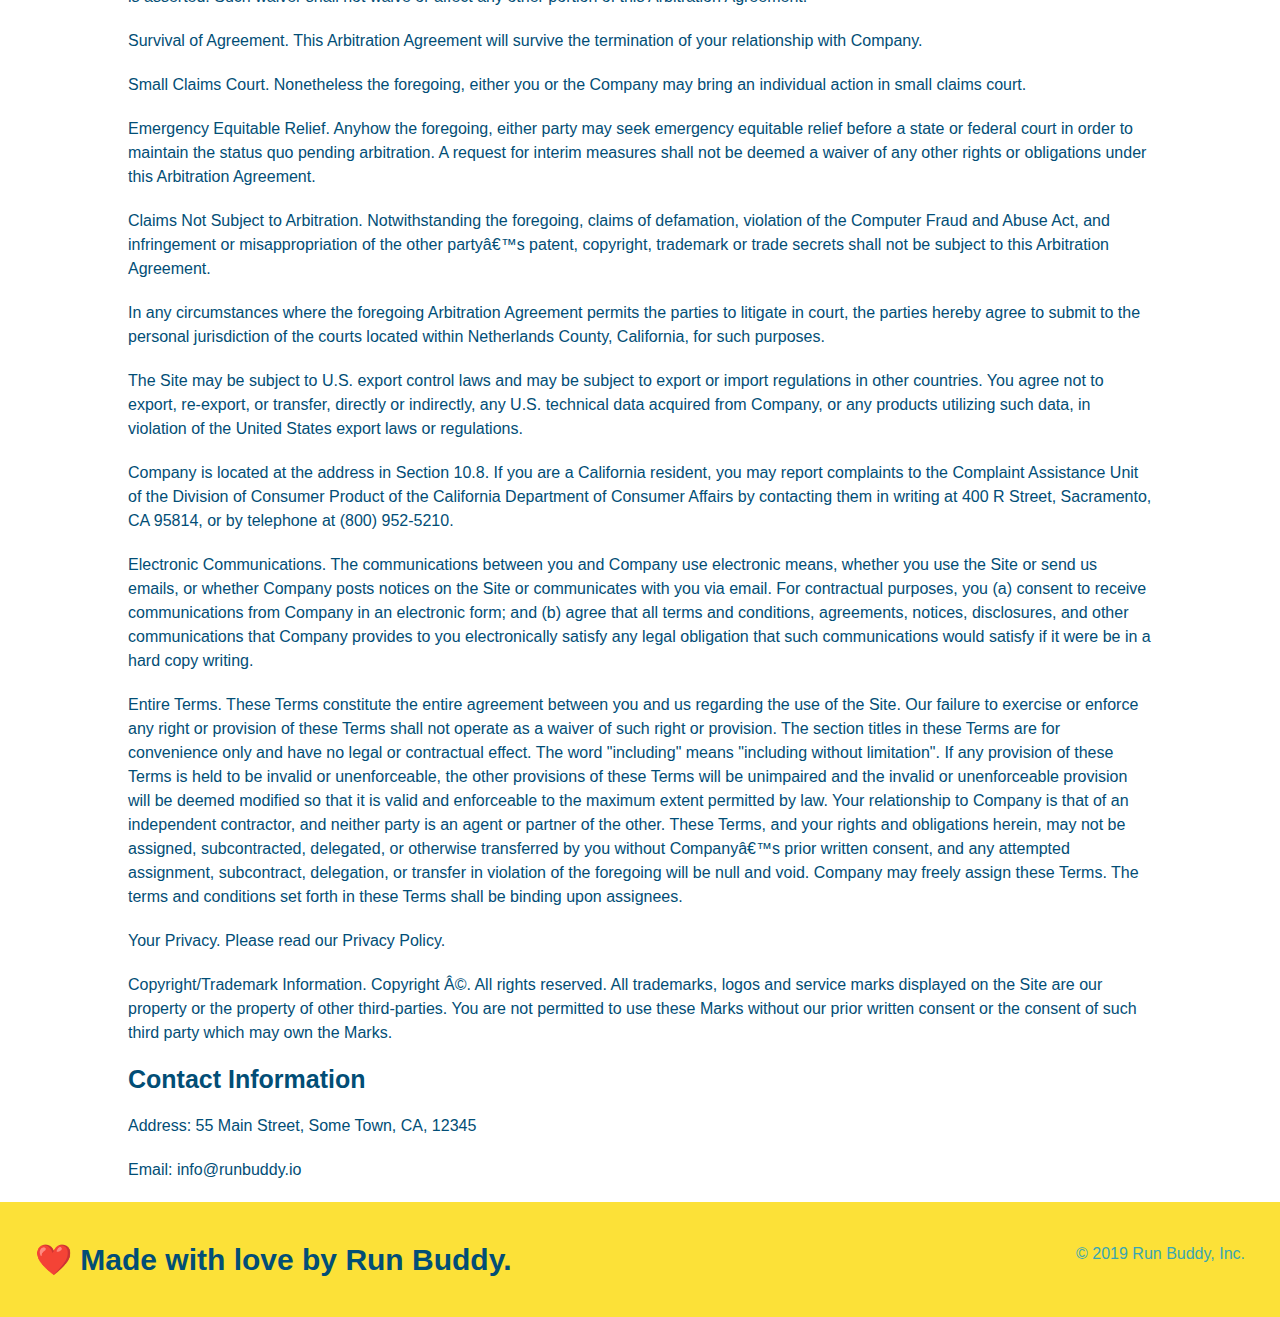
==== commit 1bb24f34: "Restyled section titles" ====
--- a/privacy-policy.html
+++ b/privacy-policy.html
@@ -12,7 +12,7 @@
   <body>
     <header>
         <h1>
-            <a href="/">RUN BUDDY</a>
+            <a href="/">RUN BUDDY</a>e
         </h1>
         <nav>
             <ul>
--- a/assets/css/style.css
+++ b/assets/css/style.css
@@ -9,16 +9,17 @@
     font-family: Helvetica, Arial, sans-serif;
 }
 
-/* apply styles to <header> */
+/* apply styles to header */
 
 header {
+    display: flex;
     padding: 20px 35px;
     background-color: #39a6b2;
+    justify-content: space-between;
+    flex-wrap: wrap;
 }
 
 header h1 {
-
-    display: inline;
     font-weight: bold;
     font-size: 36px;
     color: #fce138;
@@ -31,26 +32,45 @@
 }
 
 header nav{
-    float: right;
     margin: 7px 0;
 }
 
-header nav ul li {
-    display: inline;
+header nav ul {
+    display: flex;
+    flex-wrap: flex;
+    justify-content: space-between;
+    align-items: center;
+    list-style: none;
 }
 
 header nav ul li a {
     margin: 0 30px;
     font-weight: lighter;
-    font-size: 22px;
+    font-size: 1.55vw;
 }
 
 .hero{
     background-image: url("../images/hero-bg.jpg");
-    height: 600px;
     background-size: cover;
-    background-position: center;
     position: relative;
+    display: flex;
+    justify-content: center;
+    flex-wrap: wrap;
+}
+
+.hero-cta {
+    width: 35%;
+    text-align: right;
+    margin: 3.5%;
+    color: #fff;
+    font-size: 18px;
+    line-height: 1.3;
+}
+
+.hero-cta h2 {
+    font-style: italic;
+    font-size: 55px;
+    color: #fce138;
 }
 
 .hero h3{
@@ -61,12 +81,10 @@
 .hero-form {
     background-color: #fce138;
     padding: 20px;
-    width: 500px;
     color: #024e76;
     border: solid 3px #024e76;
-    position: absolute;
-    bottom: 120px;
-    right: 140px;
+    width: 40%;
+    margin: 3.5%;
 }
 
 .hero-form p{
@@ -98,10 +116,11 @@
 .section-title {
     font-size: 55px;
     color: #024e76;
-    margin-bottom: 35px;
-    padding: 0 100px 20px 100px;
     border-bottom: 3px solid;
-    display: inline-block;
+    padding-bottom: 20px;
+    text-align: center;
+    margin: 0 auto 35px auto;
+    width: 50%;
 }
 
 .primary-border {
@@ -110,10 +129,6 @@
 
 .secondary-border {
     border-color: #39a6b2;
-}
-
-.intro {
-    text-align: center;
 }
 
 .intro p {
@@ -122,10 +137,10 @@
     width: 80%;
     font-size: 20px;
     margin: 0 auto;
+    text-align: center;
 }
 
 .steps {
-    text-align: center;
     background: #fce138;
 }
 
@@ -153,9 +168,7 @@
     font-size: 23px;
 }
 
-.trainers {
-    text-align: center;
-}
+/* removed .trainers class */
 
 .trainer {
     width: 900px;
@@ -170,14 +183,6 @@
     float: left;
 }
 
-.text-left {
-    text-align: left;
-}
-
-.text-right {
-    text-align: right;
-}
-
 .trainer-bio {
     padding: 35px;
     float: left;
@@ -200,12 +205,13 @@
     line-height: 1.3;
 }
 
+/* Contact information in Reach Me section */
 .contact {
     background: #024e76;
     width: 80%;
-    text-align: center;
     margin: auto;
 }
+
 .contact h2 {
     color: #fce138;
 }
@@ -245,25 +251,39 @@
     background: #fce138;
     width: 100%;
     padding: 40px 35px;
+    display: flex;
+    justify-content: space-between;
+    flex-wrap: wrap;
 }
 
 footer h2 {
-    display: inline;
     color: #024e76;
     font-size: 30px;
     margin: 0;
 }
 
 footer div {
-    float: right;
     line-height: 1.5;
     text-align: right;
 }
 
-footer a{
+footer a {
     color: #024e76;
 }
 
 section {
     padding: 60px;
 }
+
+/* Utility Classes */
+.text-left {
+    text-align: left;
+}
+
+.text-right {
+    text-align: right;
+}
+
+.flex-row {
+    display: flex;
+}
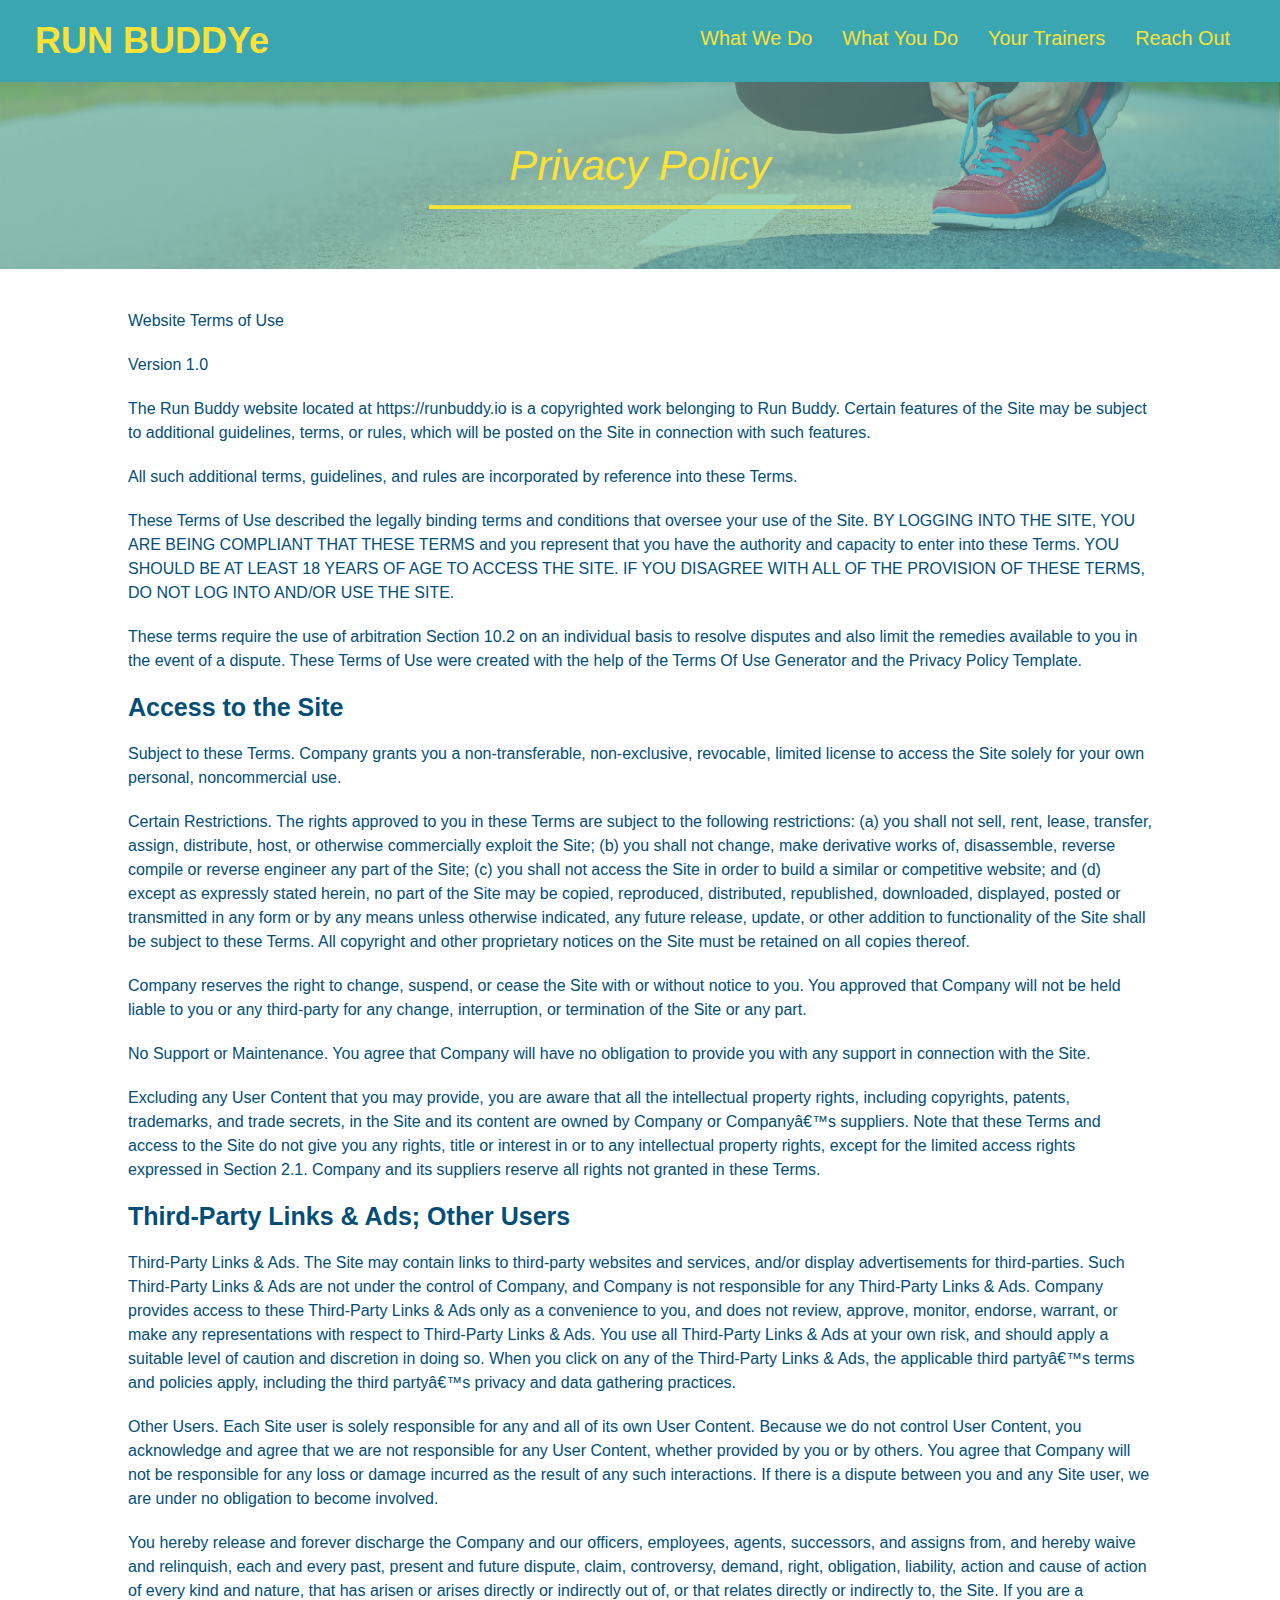
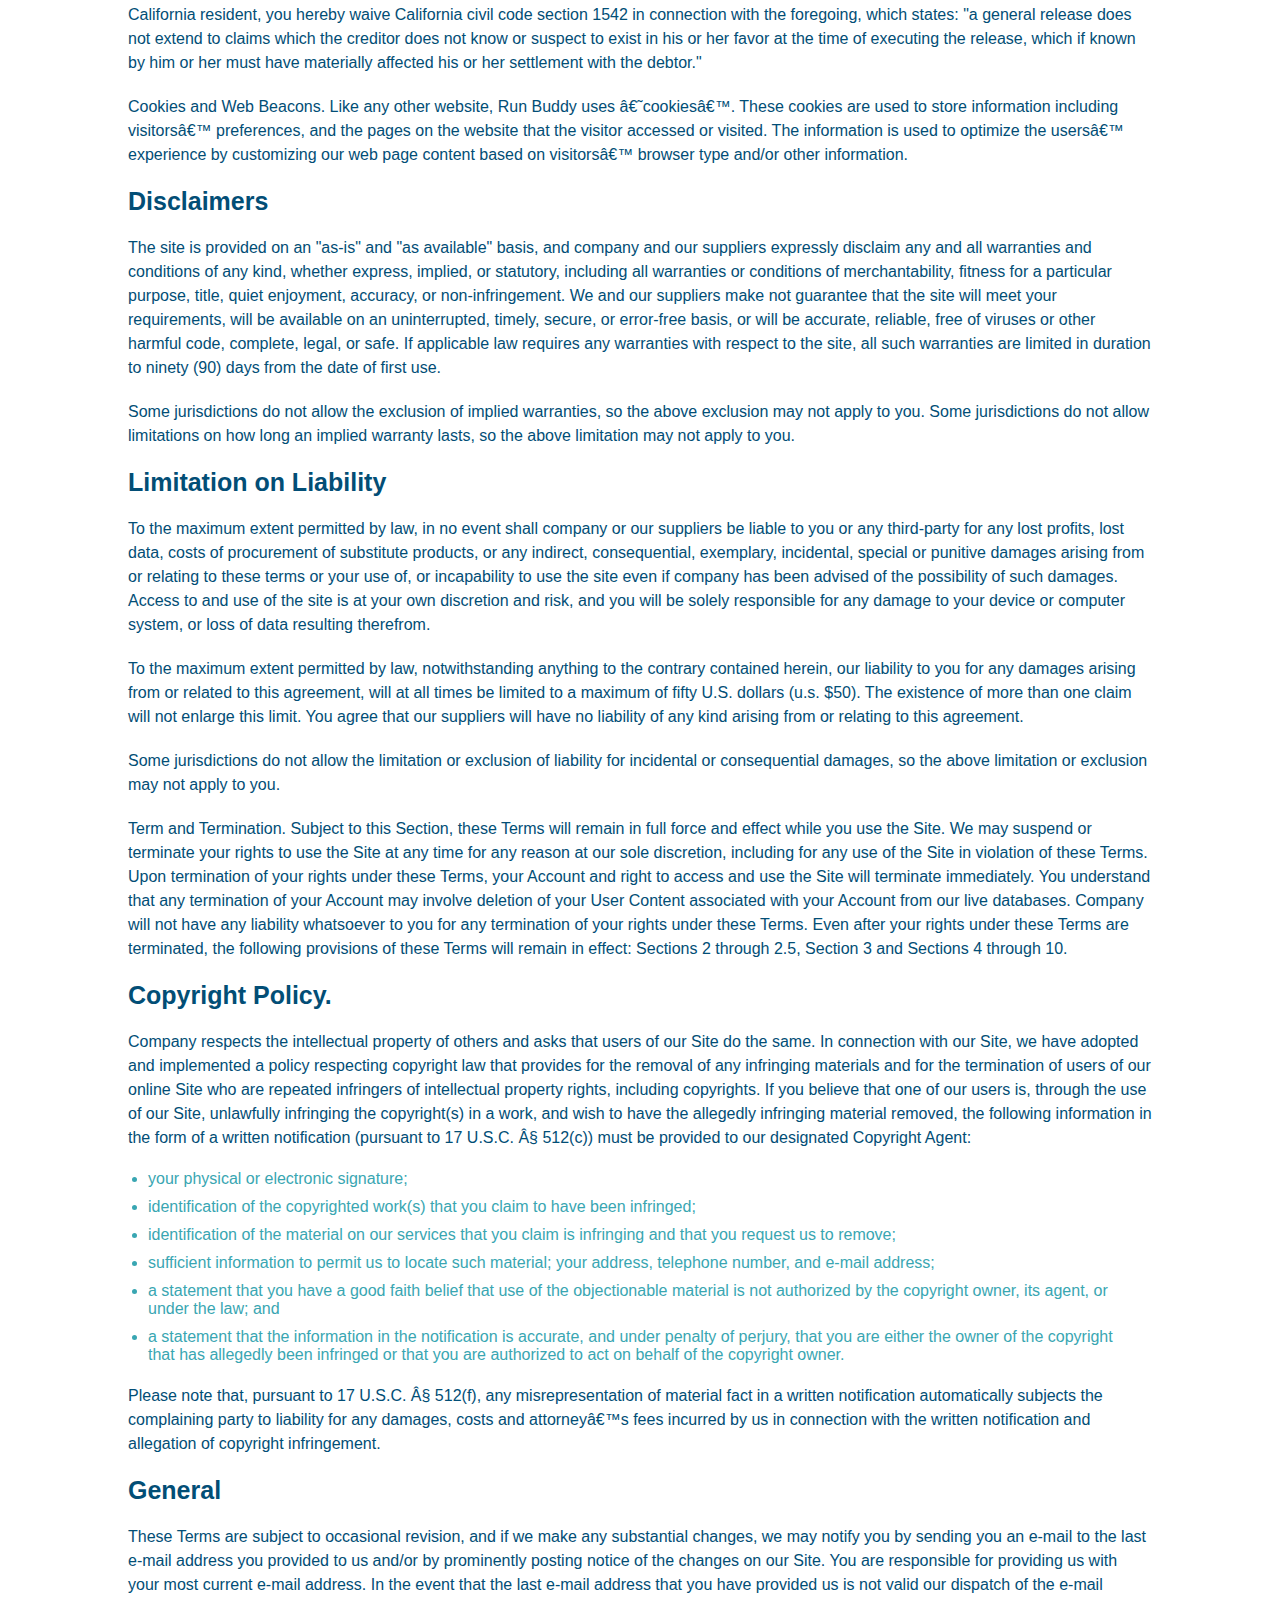
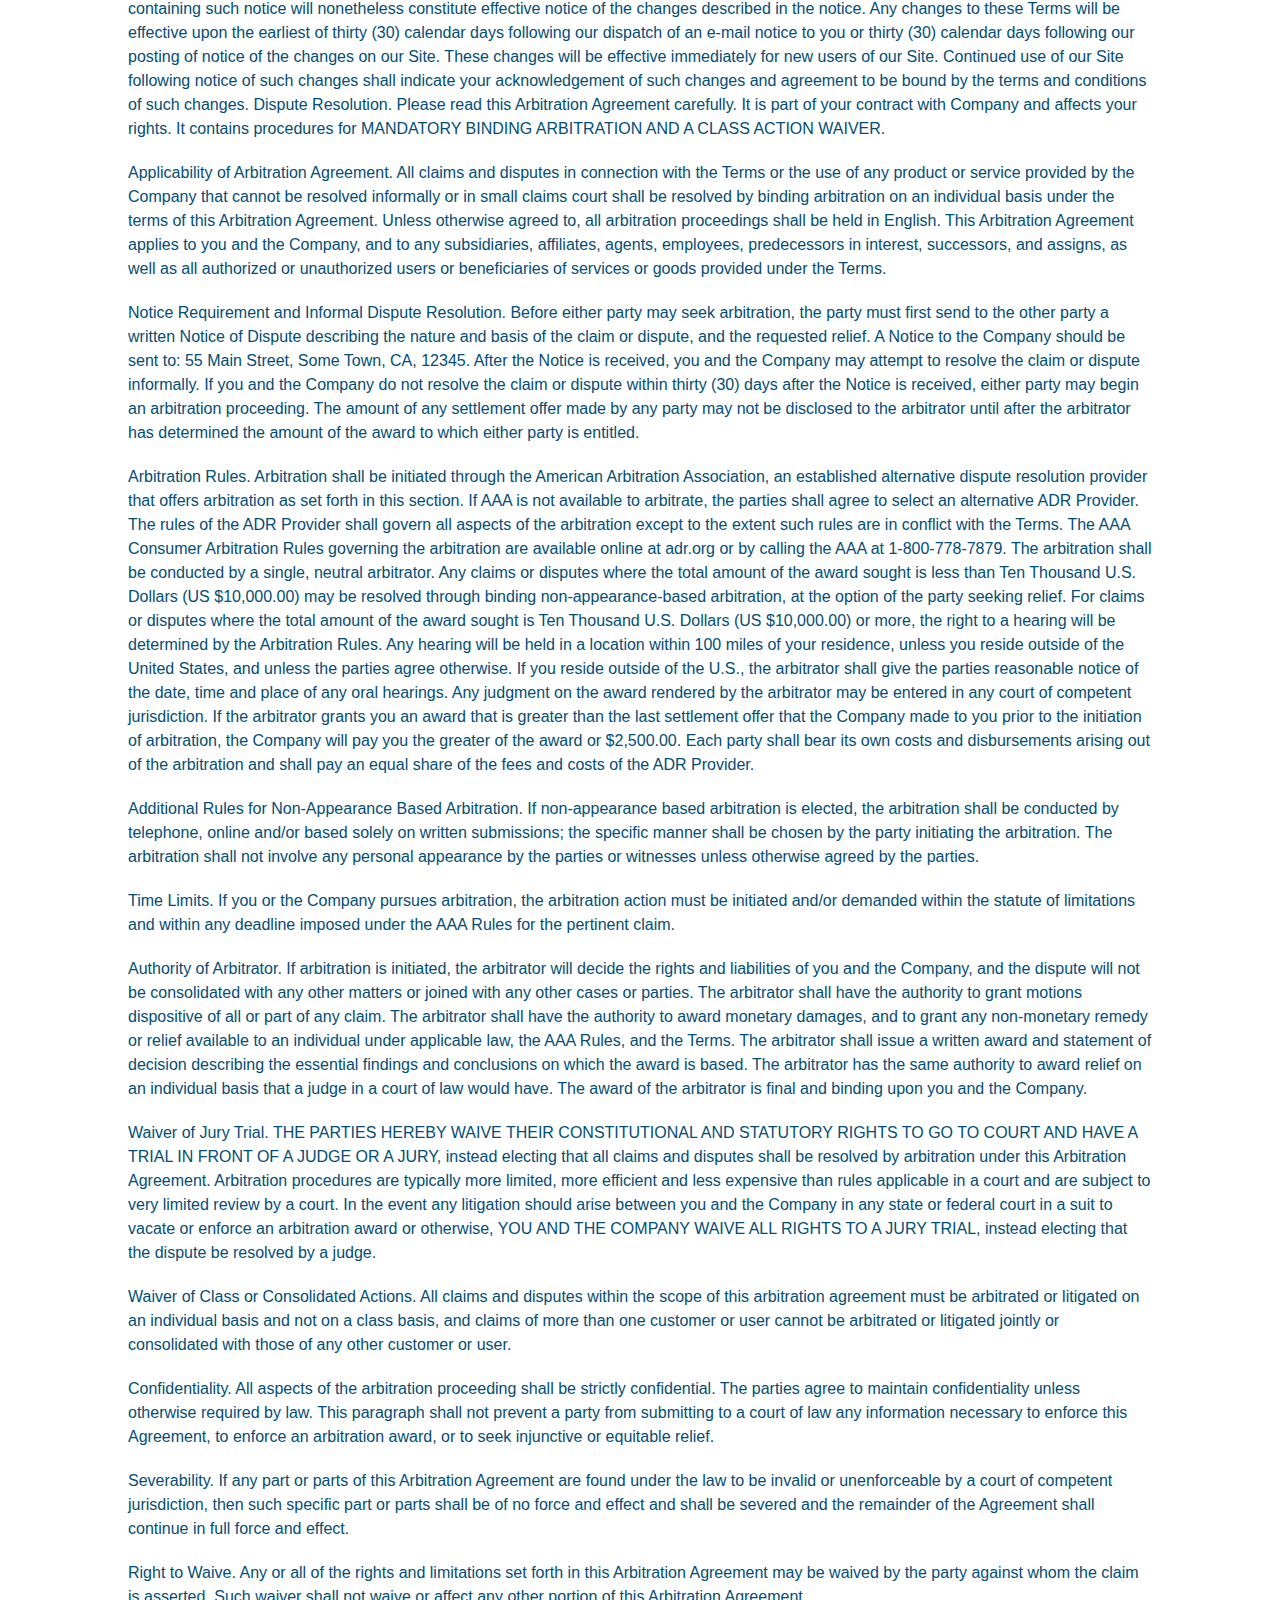
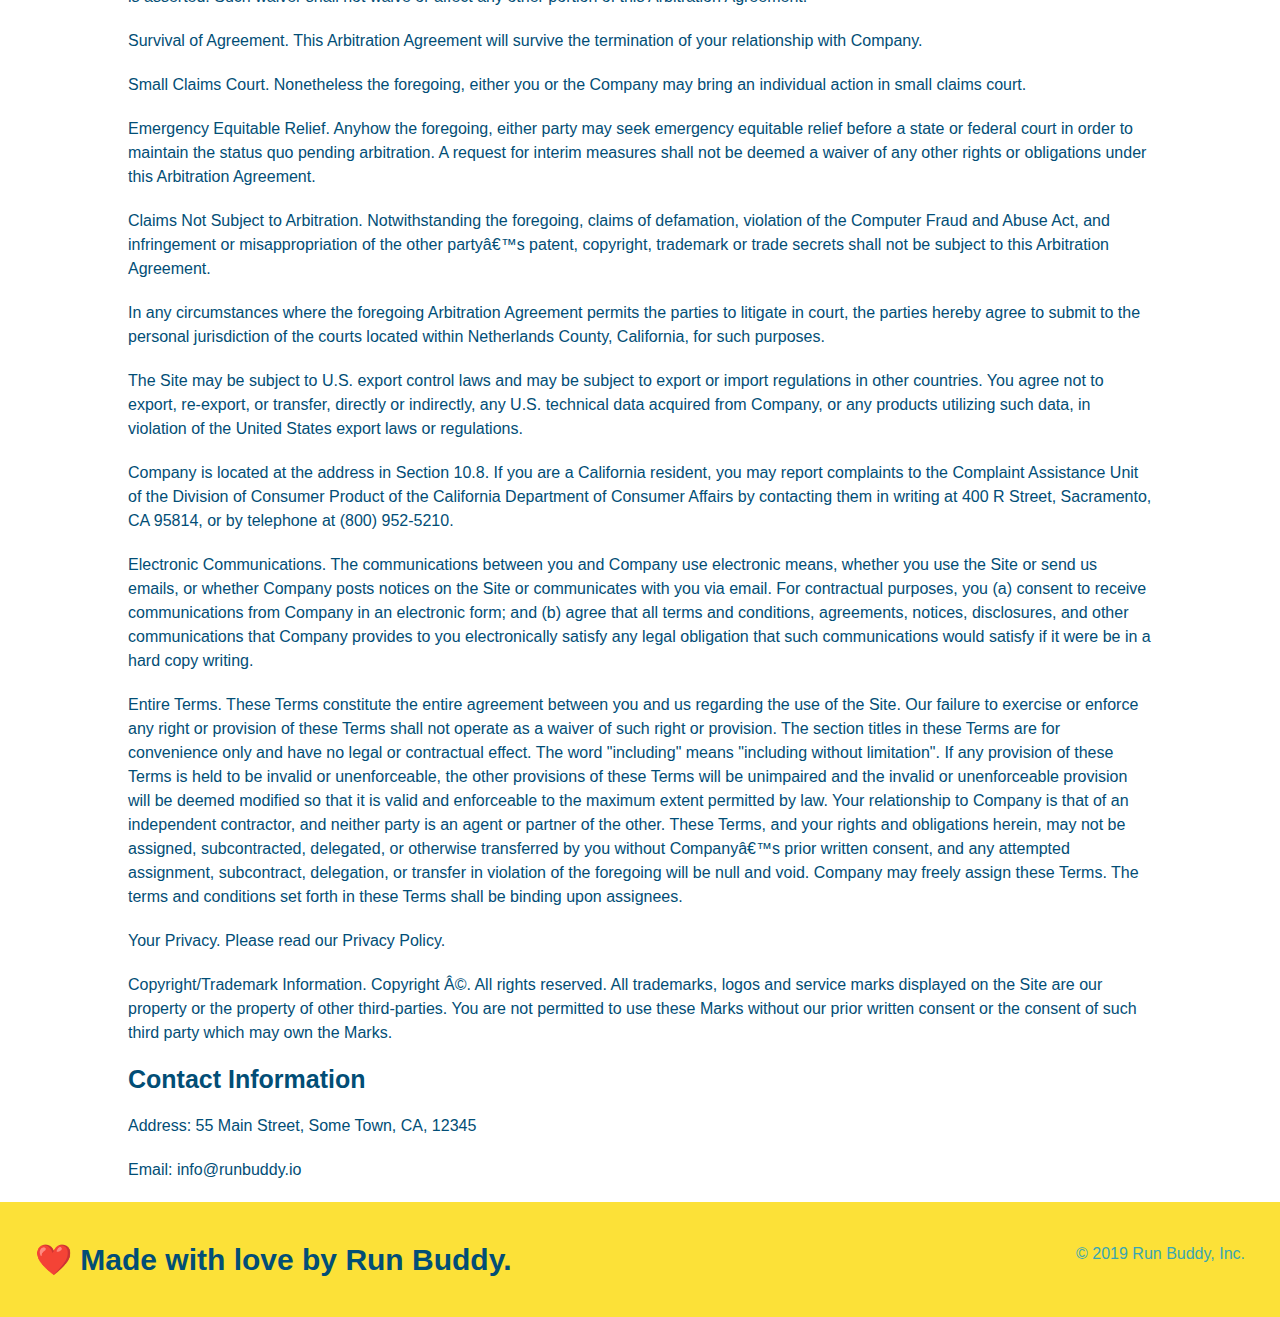
==== commit bf8d0923: "add media queries" ====
--- a/privacy-policy.html
+++ b/privacy-policy.html
@@ -4,9 +4,10 @@
 
   <head>
     <meta charset="UTF-8" />
-    <title>Privacy Policy - Run Buddy</title>
+    <meta name="viewport" content="width=device-width, intial-scale=1.0" />
     <link rel="stylesheet" href="./assets/css/style.css">
     <link rel="stylesheet" href="./assets/css/style2.css">
+    <title>Privacy Policy - Run Buddy</title>
   </head>
 
   <body>
--- a/assets/css/style.css
+++ b/assets/css/style.css
@@ -44,7 +44,7 @@
 }
 
 header nav ul li a {
-    margin: 0 30px;
+    padding: 10px 15px;
     font-weight: lighter;
     font-size: 1.55vw;
 }
@@ -56,6 +56,7 @@
     display: flex;
     justify-content: center;
     flex-wrap: wrap;
+    align-items: flex-start;
 }
 
 .hero-cta {
@@ -64,7 +65,7 @@
     margin: 3.5%;
     color: #fff;
     font-size: 18px;
-    line-height: 1.3;
+    line-height: 1.2;
 }
 
 .hero-cta h2 {
@@ -114,7 +115,7 @@
 }
 
 .section-title {
-    font-size: 55px;
+    font-size: 48px;
     color: #024e76;
     border-bottom: 3px solid;
     padding-bottom: 20px;
@@ -144,65 +145,92 @@
     background: #fce138;
 }
 
-.steps div {
-    margin-bottom: 80px;
-}
-
-.steps img {
-    width: 15%;
-    margin: 10px 0;
-}
-
-.steps h3 {
+/* remove .steps div, img and span */
+
+.step {
+    margin: 50px auto;
+    padding-bottom: 50px;
+    width: 80%;
+    border-bottom: 1px solid #39a6b2;
+    display: flex;
+    flex-wrap: wrap;
+    align-items: center;
+    justify-content: space-between;
+}
+
+.step-info {
+    flex: 2 70%;
+    display: flex;
+    flex-wrap: wrap;
+    align-items: center;
+}
+
+.step h3 {
     color: #024e76;
     font-size: 46px;
-    margin-top: 10px;
-}
-
-.steps span {
-    font-size: 38px;
-}
-
-.steps p {
+    flex: 1 30%;
+}
+
+.step-text {
+    flex: 12;
+}
+
+.step-text h4 {
+    font-size: 26px;
+    line-height: 1.5;
+    color: #024e76;
+}
+
+.step-text p {
     color: #39a6b2;
-    font-size: 23px;
-}
-
-/* removed .trainers class */
+    font-size: 18px;
+}
+
+.step-img {
+    flex: 1 12%;
+    margin-right: 20px;
+}
+
+.step-img img {
+    max-width: 100%;
+}
+
+.trainers {
+    width: 100%;
+    margin: 0 auto;
+    display: flex;
+    flex-wrap: wrap;
+    justify-content: space-around;
+}
 
 .trainer {
-    width: 900px;
-    margin: 0 auto 30px auto;
+    margin: 20px;
     background: #024e76;
     color: #fce138;
-    overflow: auto;
+    flex: 1;
 }
 
 .trainer img {
-    width: 35%;
-    float: left;
+    width: 100%;
 }
 
 .trainer-bio {
-    padding: 35px;
-    float: left;
-    width: 65%;
+    padding: 25px;
+    line-height: 1.3;
 }
 
 .trainer-bio h3 {
-    font-size: 32px;
-    margin-bottom: 8px;
+    font-size: 28px;
 }
 
 .trainer-bio h4 {
     font-weight: lighter;
-    font-size: 26px;
-    margin-bottom: 25px;
+    font-size: 22px;
+    margin-bottom: 15px;
 }
 
 .trainer-bio p {
     font-size: 17px;
-    line-height: 1.3;
 }
 
 /* Contact information in Reach Me section */
@@ -216,12 +244,18 @@
     color: #fce138;
 }
 
+.contact-info {
+    display: flex;
+    justify-content: space-around;
+    flex-wrap: wrap;
+}
+
+.contact-info > * {
+    flex: 1;
+    margin: 15px;
+}
+
 .contact-info div{
-    text-align: left;
-    width: 410px;
-    display: inline-block;
-    vertical-align: top;
-    margin: 30px 0 0 60px;
     color: white;
 }
 
@@ -233,7 +267,7 @@
 
 .contact-info p, .contact-info address {
     font-style: normal;
-    font-size: 20px;
+    font-size: 16px;
     line-height: 1.5;
     margin: 20px 0;
 }
@@ -242,9 +276,29 @@
     color: #fce138;
 }
 
+.contact-form input, .contact-form textarea {
+    border: 1px solid #024e76;
+    display: block;
+    padding: 7px 15px;
+    font-size: 16px;
+    color: #024e76;
+    width: 100%;
+    margin-bottom: 15px;
+    margin-top: 5px;
+}
+
+.contact-form button {
+    width: 100%;
+    border: none;
+    background: #fce138;
+    color: #024e76;
+    text-align: center;
+    padding: 15px 0;
+    font-size: 16px;
+}
+
 .contact-info iframe {
     height: 400px;
-    width: 400px;
 }
 
 footer {
@@ -287,3 +341,19 @@
 .flex-row {
     display: flex;
 }
+
+/* MEDIA QUERY FOR SMALLER SCREEN SIZES */
+
+@media  and (max-width: 980px) {
+/* Screens smaller than 980px */
+ 
+
+@media  and (max-width: 768px) {
+/* Screens smaller than 768px (tablets) */
+ 
+}
+
+@media  and (max-width: 575px) {
+/* Screens smaller than 575px (phones) */
+  
+}